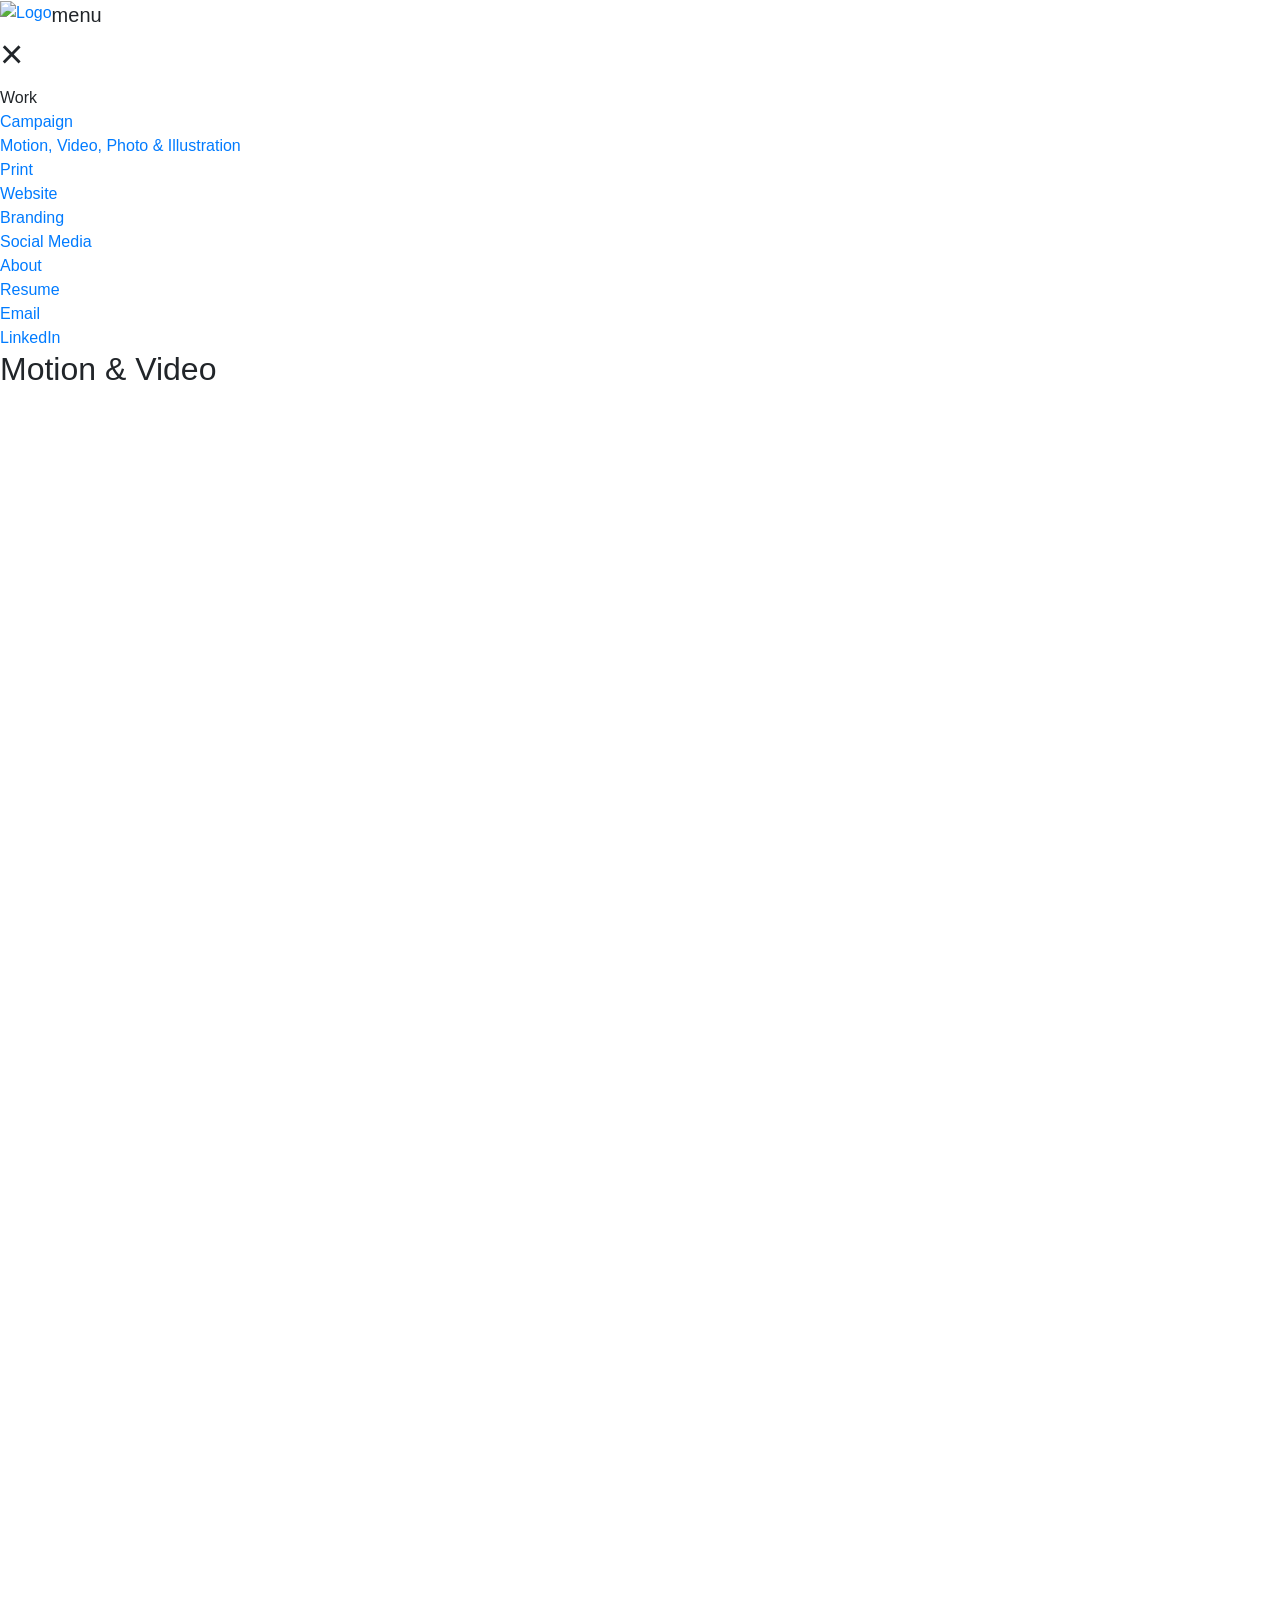
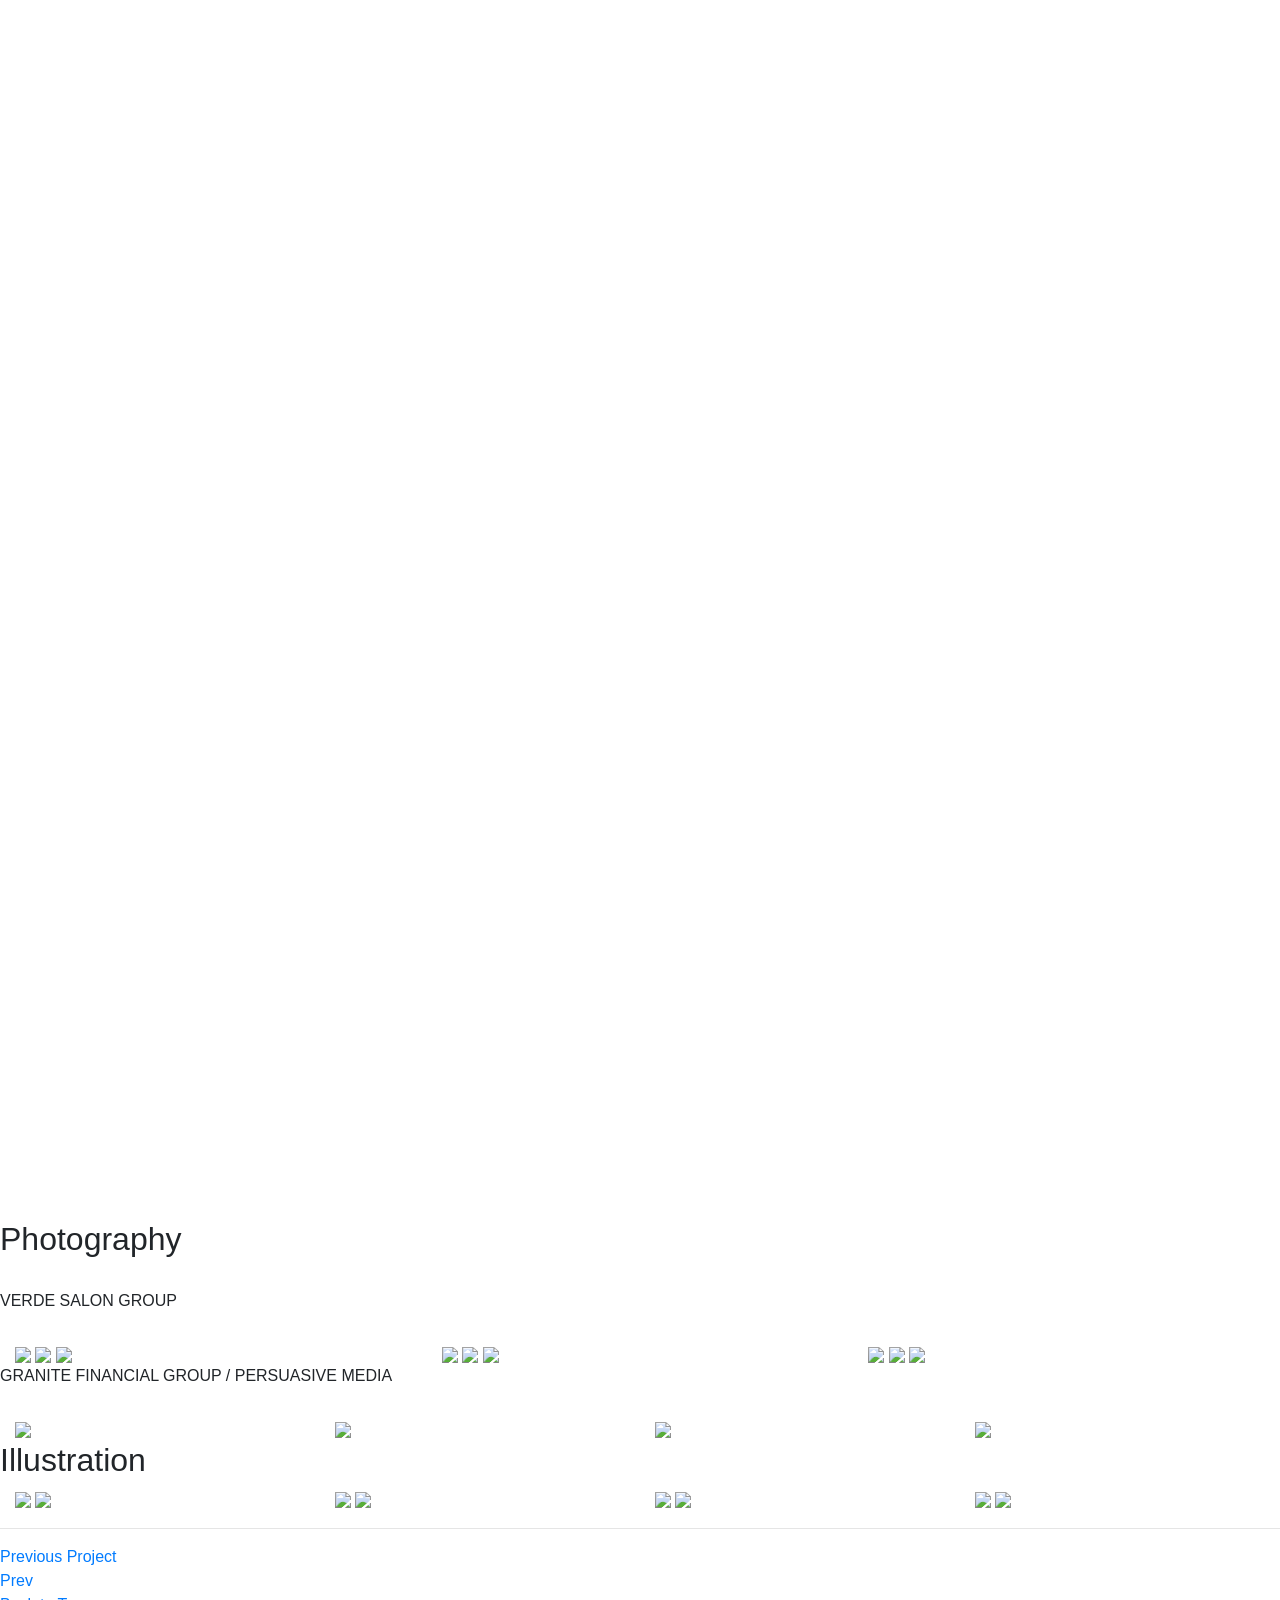
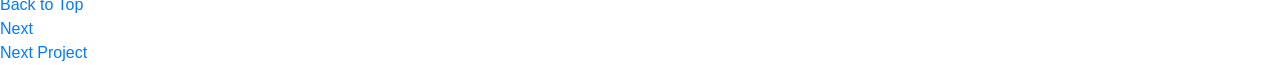
==== motion_detail.html @ f7a2222a "Add files via upload" ====
<!doctype html>

<html lang="en">
<head>
    
 
    <!-------- Global site tag (gtag.js) - Google Analytics -------->
<script async src="https://www.googletagmanager.com/gtag/js?id=G-LK62N993V1"></script>
<script>
  window.dataLayer = window.dataLayer || [];
  function gtag(){dataLayer.push(arguments);}
  gtag('js', new Date());

  gtag('config', 'G-LK62N993V1');
</script>
    
    <!------------ End Google Analytics ---------->
    
    
    
    <meta charset="utf-8">
    
    <title>Motion & Illustration</title>
    
    <meta name="description" content="">
    <meta name="author" content="SitePoint">
    
    <link rel="stylesheet" href="https://stackpath.bootstrapcdn.com/bootstrap/4.3.1/css/bootstrap.min.css" integrity="sha384-ggOyR0iXCbMQv3Xipma34MD+dH/1fQ784/j6cY/iJTQUOhcWr7x9JvoRxT2MZw1T" crossorigin="anonymous">
    
    <meta name="viewport" content="width=device-width, initial-scale=1, shrink-to-fit=no">
    
    <link rel="stylesheet" href="reset.css">
    <link rel="stylesheet" href="style.css">

    
    <meta name="viewport" content="width=device-width, initial-scale=1">
    
    
               
    
    

</head>
    
    
<body>
         
            
            
            <div class="nav">
                
                     
            <a href="index.html">
            <img class="home_button" src="images/logo_black_60px-01.svg" alt="Logo" >         
            </a> 
                
            <div class="menu"> <span  style="font-size:20px;cursor:pointer" onclick="openNav()"> menu</span> </div> 
               
            </div>  
                    
      
                    <div id="mySidenav" class="sidenav">
  <h1 href="javascript:void(0)" class="closebtn" onclick="closeNav()">&times;</h1>
  <div class="worknav"> <a>Work</a> </div> 
  <div class="worklink"> <a href="campaign.html">Campaign</a> </div>
  <div class="worklink"> <a href="motion_detail.html">Motion, Video, Photo & Illustration</a> </div>
  <div class="worklink"> <a href="print.html">Print</a> </div>
  <div class="worklink"> <a href="web.html">Website</a> </div>
  <div class="worklink"> <a href="branding.html">Branding</a> </div>                      
  <div class="worklink"> <a href="social.html">Social Media</a> </div>
  <div class="aboutnav"><a href="about.html">About</a> </div>
  <div class="resumenav"><a href="emilysimoes_resume_2025_general.pdf" target="_blank">Resume</a> </div>
  <div class="resumenav"><a href="mailto:hello@emilysimoes.ca" target="_top">Email</a> </div>
  <div class="resumenav"><a href="https://www.linkedin.com/in/emily-sim%C3%B5es-386932139/" target="_blank">LinkedIn</a> </div>
        
                 
        <!--    <div class="social">
    
  <div class="instagram"> <a href="https://www.instagram.com/emily.simoes.design/?hl=en" target="_blank">Instagram</a> </div>
  <div class="instagram"> <a href="https://www.linkedin.com/in/emily-sim%C3%B5es-386932139/" target="_blank">LinkedIn</a> </div>
      
        </div>       -->                         
</div>
    
   
  
    
<!--
    
<div id="main">
  <h2>Emily Simoes is a graphic designer and Illustrator. Her work focuses on UI/UX, Motion, and Web Design.</h2>
</div>
    
    
      <div class="bottomnav">
    
          <div class="bnav"> <div class="ui">   <a href="#">UI/UX</a> </div> </div>
          <div class="bnav"> <div class="motion"> <a href="#">Motion & Illustration</a> </div> </div>
          <div class="bnav"> <div class="print"> <a href="#">Print</a> </div> </div>
          <div class="bnav"> <div class="web"> <a href="#">Web</a> </div> </div>
          <div class="bnav"> <div class="typography"> <a href="#">Typography</a> </div> </div>   
   
             
    </div> -->

         <div class="title">
    <h2> Motion & Video </h2></div>
        <br>
    
        
        
         
    <div class="reel">   
    <div style="padding:56.25% 0 0 0;position:relative;"><iframe src="https://player.vimeo.com/video/547006112?badge=0&amp;autopause=0&amp;player_id=0&amp;app_id=58479" frameborder="0" allow="autoplay; fullscreen; picture-in-picture" allowfullscreen style="position:absolute;top:0;left:0;width:100%;height:100%;" title="Demo Reel 2020-21"></iframe></div><script src="https://player.vimeo.com/api/player.js"></script>  </div>     
    
    
    <div class="reel">   
    <div style="padding:56.25% 0 0 0;position:relative;"><iframe src="https://player.vimeo.com/video/1043999935" style="position:absolute;top:0;left:0;width:100%;height:100%;" frameborder="0" allow="autoplay; fullscreen" allowfullscreen></iframe></div><script src="https://player.vimeo.com/api/player.js"></script>  </div>  
    
    
        
    <div class="video-container">
        <div class="video-item">
            <iframe src="https://player.vimeo.com/video/1044532519?loop=1" frameborder="0" allow="autoplay; fullscreen" allowfullscreen ></iframe>
        </div>
        <div class="video-item">
            <iframe src="https://player.vimeo.com/video/1043862366?h=3a35ea09f1?loop=1" frameborder="0" allow="autoplay; fullscreen" allowfullscreen></iframe>
        </div>
        <div class="video-item">
            <iframe src="https://player.vimeo.com/video/1043858769?loop=1" frameborder="0" allow="autoplay; fullscreen" allowfullscreen></iframe>
        </div>
        <div class="video-item">
            <iframe src="https://player.vimeo.com/video/1043860341?loop=1" frameborder="0" allow="autoplay; fullscreen" allowfullscreen></iframe>
        </div>
    </div>
     
          
         
    <div class="reel">   
    <div style="padding:56.25% 0 0 0;position:relative;"><iframe src="https://player.vimeo.com/video/1044000698?badge=0&amp;autopause=0&amp;player_id=0&amp;app_id=58479" frameborder="0" allow="autoplay; fullscreen; picture-in-picture" allowfullscreen style="position:absolute;top:0;left:0;width:100%;height:100%;" title="Demo Reel 2020-21"></iframe></div><script src="https://player.vimeo.com/api/player.js"></script>  </div>         
    <div class="reel">   
    <div style="padding:56.25% 0 0 0;position:relative;"><iframe src="https://player.vimeo.com/video/1045886738" frameborder="0" allow="autoplay; fullscreen; picture-in-picture" allowfullscreen style="position:absolute;top:0;left:0;width:100%;height:100%;" title="Demo Reel 2020-21"></iframe></div><script src="https://player.vimeo.com/api/player.js"></script>  </div>             
        
        
    <div class="video-container">
        <div class="video-item">
            <iframe src="https://player.vimeo.com/video/1043857958?loop=1" frameborder="0" allow="autoplay; fullscreen" allowfullscreen></iframe>
        </div>
        <div class="video-item">
            <iframe src="https://player.vimeo.com/video/1043852831?h=961a371b8d?loop=1" frameborder="0" allow="autoplay; fullscreen" allowfullscreen></iframe>
        </div>
        <div class="video-item">
            <iframe src="https://player.vimeo.com/video/1043854676?loop=1" frameborder="0" allow="autoplay; fullscreen" allowfullscreen></iframe>
        </div>
        <div class="video-item">
            <iframe src="https://player.vimeo.com/video/1043856627?loop=1" frameborder="0" allow="autoplay; fullscreen" allowfullscreen></iframe>
        </div>
    </div>
    
    
    <div class="reel">   
    <div style="padding:56.25% 0 0 0;position:relative;"><iframe src="https://player.vimeo.com/video/1043999107" style="position:absolute;top:0;left:0;width:100%;height:100%;" frameborder="0" allow="autoplay; fullscreen" allowfullscreen></iframe></div><script src="https://player.vimeo.com/api/player.js"></script>  </div>        
        
        
    <div class="reel">   
    <div style="padding:56.25% 0 0 0;position:relative;"><iframe src="https://player.vimeo.com/video/330078557" style="position:absolute;top:0;left:0;width:100%;height:100%;" frameborder="0" allow="autoplay; fullscreen" allowfullscreen></iframe></div><script src="https://player.vimeo.com/api/player.js"></script>  </div>        
      
    
        
    <br>
     
    <div class="title">
    <h2>Photography</h2> 
        <br> 
    <h6>VERDE SALON GROUP</h6> 
        <br>
        </div>
    
    <div class="container-fluid">
<div class="row"> 
  <div class="col-lg-4 col-md-3 col-sm-6 col-xs-6">
    
      
    <img id="myImg2" src="images/Photography/Aveda:Verde/Verde/IMG_5027.jpg" onclick="open_modal(2);" class="img-fluid"> 
    <div id="myModal2" class="modal">
      <span class="close" onclick="close_modal(2);">&times;</span>
      <img class="modal-content" id="img2">
      <div id="caption2" class="caption"></div>
    </div>


    <img id="myImg3" src="images/Photography/Aveda:Verde/Verde/Screen%20Shot%202025-01-08%20at%201.03.31%20AM.png" onclick="open_modal(3);" class="img-fluid"> 
    <div id="myModal3" class="modal">
        <span class="close" onclick="close_modal(3);">&times;</span>
        <img class="modal-content" id="img3">
        <div id="caption3" class="caption"></div>   
    </div>
      
    <img id="myImg4" src="images/Photography/Aveda:Verde/Verde/IMG_6356_2.jpg" onclick="open_modal(4);" class="img-fluid"> 
    <div id="myModal4" class="modal">
        <span class="close" onclick="close_modal(4);">&times;</span>
        <img class="modal-content" id="img4">
        <div id="caption4" class="caption"></div>   
    </div>
      
      
      
  </div>
    
    
    
  <div class="col-lg-4 col-md-3 col-sm-6 col-xs-6">
      
        <img id="myImg5" src="images/Photography/Aveda:Verde/Verde/Katie.jpg" onclick="open_modal(5);" class="img-fluid">
        <div id="myModal5" class="modal">
            <span class="close" onclick="close_modal(5);">&times;</span>
            <img class="modal-content" id="img5">
            <div id="caption5" class="caption"></div>   
        </div> 
      
      
    <img id="myImg6" src="images/Photography/Aveda:Verde/Verde/Screen%20Shot%202025-01-08%20at%201.00.38%20AM.png" onclick="open_modal(6);" class="img-fluid">
        <div id="myModal6" class="modal">
            <span class="close" onclick="close_modal(6);">&times;</span>
            <img class="modal-content" id="img6">
            <div id="caption6" class="caption"></div>   
        </div> 
      
          
    <img id="myImg7" src="images/Photography/Aveda:Verde/Verde/IMG_5185.jpg" onclick="open_modal(7);" class="img-fluid">
        <div id="myModal7" class="modal">
            <span class="close" onclick="close_modal(7);">&times;</span>
            <img class="modal-content" id="img7">
            <div id="caption7" class="caption"></div>   
        </div>
      
  </div>  
    
    
    
  <div class="col-lg-4 col-md-3 col-sm-6 col-xs-6">
    <img id="myImg8" src="images/Photography/Aveda:Verde/Verde/IMG_5359.jpg" onclick="open_modal(8);" class="img-fluid">
         <div id="myModal8" class="modal">
            <span class="close" onclick="close_modal(8);">&times;</span>
            <img class="modal-content" id="img8">
            <div id="caption8" class="caption"></div>   
        </div>  
      
    <img id="myImg9" src="images/Photography/Aveda:Verde/Verde/IMG_6570.jpg" onclick="open_modal(9);" class="img-fluid">
         <div id="myModal9" class="modal">
            <span class="close" onclick="close_modal(9);">&times;</span>
            <img class="modal-content" id="img9">
            <div id="caption9" class="caption"></div>   
        </div> 
      
      
      <img id="myImg10" src="images/Photography/Aveda:Verde/Verde/Intro%20sequence.00_00_00_00.Still001.jpg" onclick="open_modal(10);" class="img-fluid">
         <div id="myModal10" class="modal">
            <span class="close" onclick="close_modal(10);">&times;</span>
            <img class="modal-content" id="img10">
            <div id="caption10" class="caption"></div>   
        </div>
      
      
  </div>
    
</div>
</div>    
    
        
        
        <div class="title">
   <h6>GRANITE FINANCIAL GROUP / PERSUASIVE MEDIA</h6> <br></div>
    
    <div class="container-fluid">
<div class="row"> 
  <div class="col-lg-3 col-md-3 col-sm-6 col-xs-6">
    
      
    <img id="myImg11" src="images/Photography/Granite/Granite%20Binder%20flatlay.jpg" onclick="open_modal(11);" class="img-fluid"> 
    <div id="myModal11" class="modal">
      <span class="close" onclick="close_modal(11);">&times;</span>
      <img class="modal-content" id="img11">
      <div id="caption11" class="caption"></div>
    </div>


      
      
      
  </div>
    
    
    
  <div class="col-lg-3 col-md-3 col-sm-6 col-xs-6">
      
        <img id="myImg12" src="images/Photography/Granite/Granite%20Binder%20stool.jpg" onclick="open_modal(12);" class="img-fluid">
        <div id="myModal12" class="modal">
            <span class="close" onclick="close_modal(12);">&times;</span>
            <img class="modal-content" id="img12">
            <div id="caption12" class="caption"></div>   
        </div> 
  </div>  
    
    
    
  <div class="col-lg-3 col-md-3 col-sm-6 col-xs-6">
    <img id="myImg13" src="images/Photography/Granite/Granite%20Binder%20hands.jpg" onclick="open_modal(13);" class="img-fluid">
         <div id="myModal13" class="modal">
            <span class="close" onclick="close_modal(13);">&times;</span>
            <img class="modal-content" id="img13">
            <div id="caption13" class="caption"></div>   
        </div>  
  </div>
    
    
  <div class="col-lg-3 col-md-3 col-sm-6 col-xs-6">
     <img id="myImg14" src="images/Photography/Granite/Granite%20Binder%20planter.jpg" onclick="open_modal(14);" class="img-fluid">
         <div id="myModal14" class="modal">
            <span class="close" onclick="close_modal(14);">&times;</span>
            <img class="modal-content" id="img14">
            <div id="caption14" class="caption"></div>   
        </div>  
  </div>
</div>
</div>  
        
        
        
    
    <div class="title">
    <h2> Illustration</h2></div>
    
    <div class="container-fluid">
<div class="row"> 
  <div class="col-lg-3 col-md-3 col-sm-6 col-xs-6">
    
      
    <img id="myImg15" src="images/motion/IMG_0056.jpg" onclick="open_modal(15);" class="img-fluid"> 
    <div id="myModal15" class="modal">
      <span class="close" onclick="close_modal(15);">&times;</span>
      <img class="modal-content" id="img15">
      <div id="caption15" class="caption"></div>
    </div>


    <img id="myImg16" src="images/motion/skull.jpg" onclick="open_modal(16);" class="img-fluid"> 
    <div id="myModal16" class="modal">
        <span class="close" onclick="close_modal(16);">&times;</span>
        <img class="modal-content" id="img16">
        <div id="caption16" class="caption"></div>   
    </div>       
  </div>
    
    
    
  <div class="col-lg-3 col-md-3 col-sm-6 col-xs-6">
      
        <img id="myImg17" src="images/motion/bird.jpg" onclick="open_modal(17);" class="img-fluid">
        <div id="myModal17" class="modal">
            <span class="close" onclick="close_modal(17);">&times;</span>
            <img class="modal-content" id="img17">
            <div id="caption17" class="caption"></div>   
        </div> 
      
          
    <img id="myImg18" src="images/motion/Khiva.jpeg" onclick="open_modal(18);" class="img-fluid">
        <div id="myModal18" class="modal">
            <span class="close" onclick="close_modal(18);">&times;</span>
            <img class="modal-content" id="img18">
            <div id="caption18" class="caption"></div>   
        </div>
      
  </div>  
    
    
    
  <div class="col-lg-3 col-md-3 col-sm-6 col-xs-6">
    <img id="myImg19" src="images/motion/clozee_4.jpg" onclick="open_modal(19);" class="img-fluid">
         <div id="myModal19" class="modal">
            <span class="close" onclick="close_modal(19);">&times;</span>
            <img class="modal-content" id="img19">
            <div id="caption19" class="caption"></div>   
        </div>  
      
    <img id="myImg20" src="images/motion/dali.jpg" onclick="open_modal(20);" class="img-fluid">
         <div id="myModal20" class="modal">
            <span class="close" onclick="close_modal(20);">&times;</span>
            <img class="modal-content" id="img20">
            <div id="caption20" class="caption"></div>   
        </div> 
  </div>
    
    
  <div class="col-lg-3 col-md-3 col-sm-6 col-xs-6">
      
      
     <img id="myImg21" src="images/motion/ballet.jpg" onclick="open_modal(21);" class="img-fluid">  
         <div id="myModal21" class="modal">
            <span class="close" onclick="close_modal(21);">&times;</span>
            <img class="modal-content" id="img21">
            <div id="caption21" class="caption"></div>   
        </div> 
      
       <img id="myImg22" src="images/motion/ophelia_illustration.jpg" onclick="open_modal(22);" class="img-fluid">  
         <div id="myModal22" class="modal">
            <span class="close" onclick="close_modal(22);">&times;</span>
            <img class="modal-content" id="img22">
            <div id="caption22" class="caption"></div>   
        </div>
  </div>
</div>
</div>
        

     <hr>
        
    <div class="footer">
      
    <div class="backtotop"> 
            <div class="previous"> <a href="campaign.html">Previous Project</a> </div>

       <div class="previous_mobile">  <a href="campaign.html"> Prev </a> </div>

        <a href="motion_detail.html">Back to Top</a>
    
        <div class="next_mobile">  <a href="print.html"> Next </a> </div>
            <div class="next"> <a href="print.html"> Next Project </a> </div>
       
    </div>
    </div>        
        
    
    
<!--<script type="text/javascript" src="scripts/retina.js"></script> -->
    
        <!-- must use the below jquery script for the smooth scroll, the slim version does not include it -->    
        <script src="https://code.jquery.com/jquery-3.3.1.min.js" integrity="sha256-FgpCb/KJQlLNfOu91ta32o/NMZxltwRo8QtmkMRdAu8="
    crossorigin="anonymous"></script>
    
    <script src="https://cdnjs.cloudflare.com/ajax/libs/popper.js/1.14.3/umd/popper.min.js" integrity="sha384-ZMP7rVo3mIykV+2+9J3UJ46jBk0WLaUAdn689aCwoqbBJiSnjAK/l8WvCWPIPm49"
        crossorigin="anonymous"></script>
    <script src="https://stackpath.bootstrapcdn.com/bootstrap/4.1.1/js/bootstrap.min.js" integrity="sha384-smHYKdLADwkXOn1EmN1qk/HfnUcbVRZyYmZ4qpPea6sjB/pTJ0euyQp0Mk8ck+5T"
        crossorigin="anonymous"></script>
    
    
 <script>
    function open_modal(modal_number) {
        // Get the modal
        var modal = document.getElementById('myModal'+modal_number);

        // Get the image and insert it inside the modal - use its "alt" text as a caption
        var img = document.getElementById('myImg'+modal_number);
        var modalImg = document.getElementById("img"+modal_number);
        var captionText = document.getElementById("caption"+modal_number);
        
         console.log(img.src);
         
        modal.style.display = "block";
        modalImg.src = img.src;
        captionText.innerHTML = img.alt;
     }
     
     function close_modal(modal_number) {
        var modal = document.getElementById('myModal'+modal_number);
        modal.style.display = "none";
     }
    
    function openNav() {
        document.getElementById("mySidenav").className = "sidenav open";
        document.getElementById("main").className = "open";  

    }

    function closeNav() {
        document.getElementById("mySidenav").className = "sidenav";
        document.getElementById("main").className = "";
    }
</script>
   
</body>
</html>
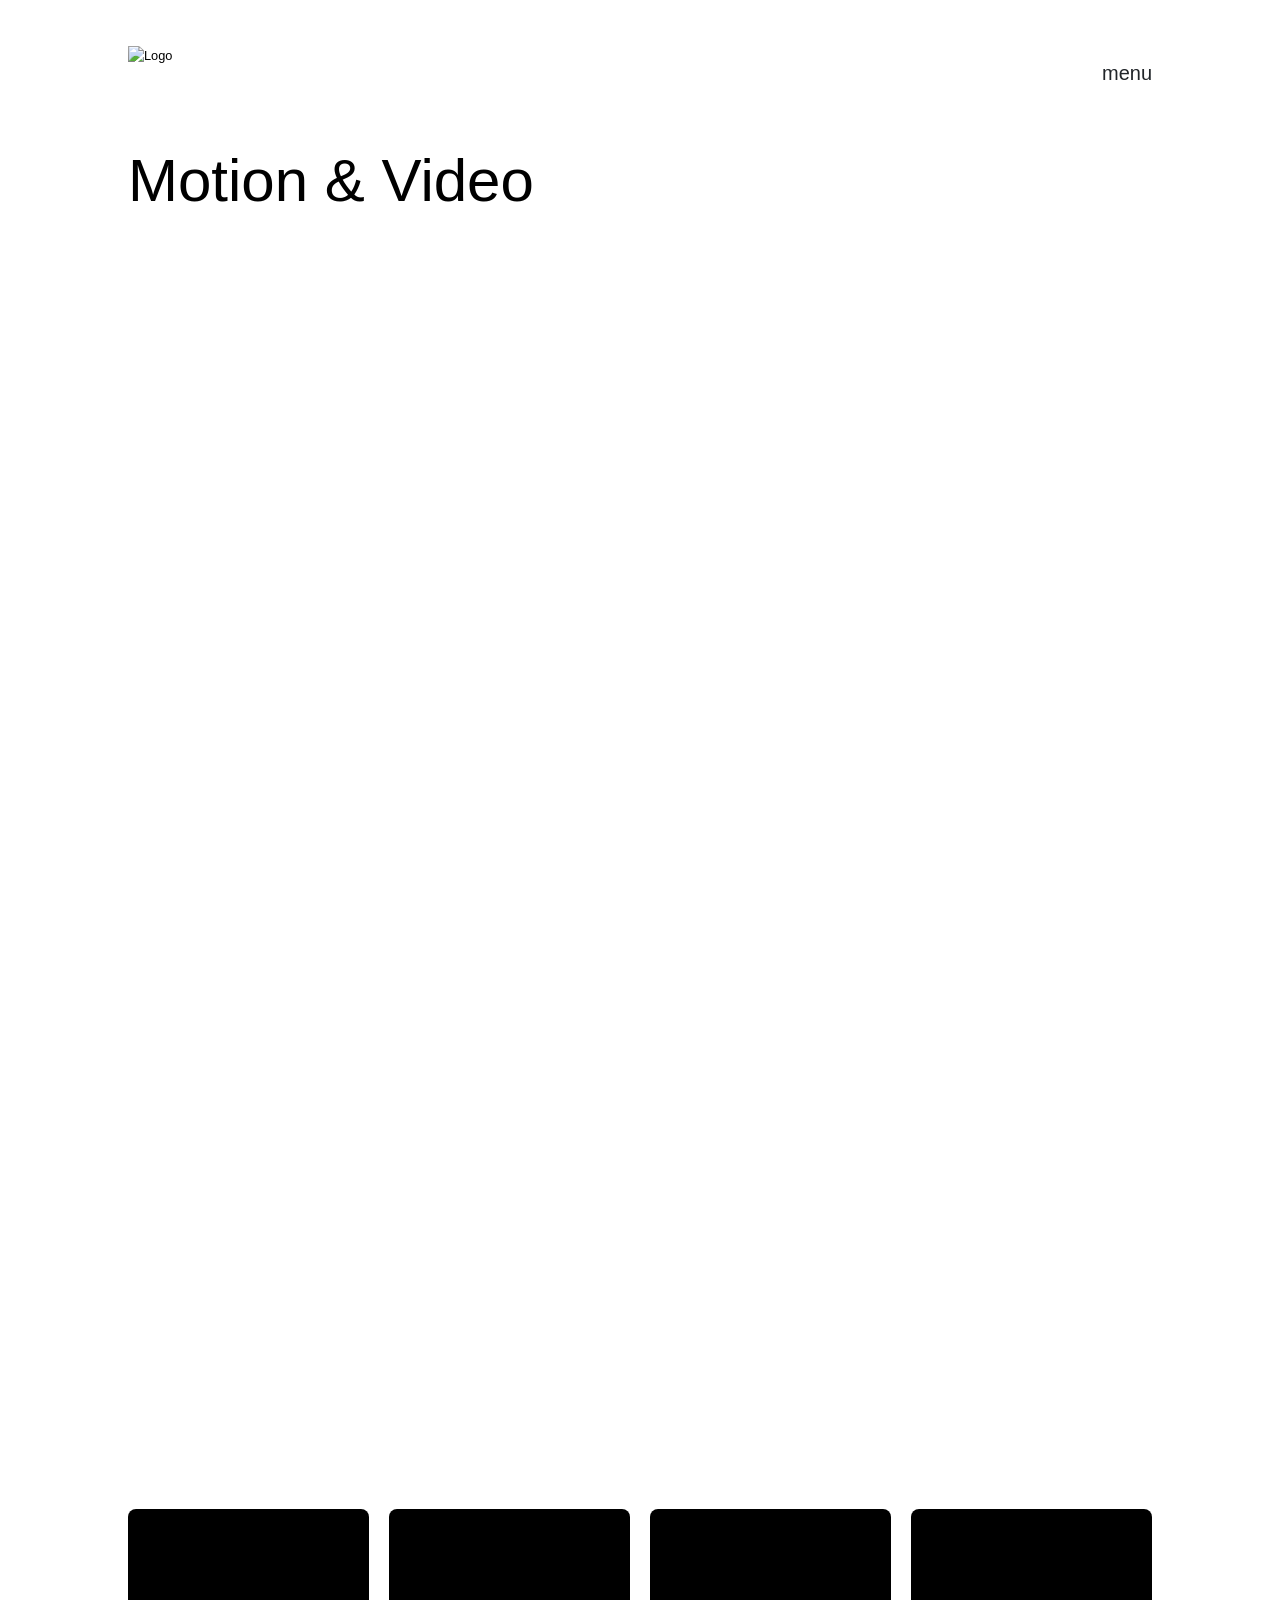
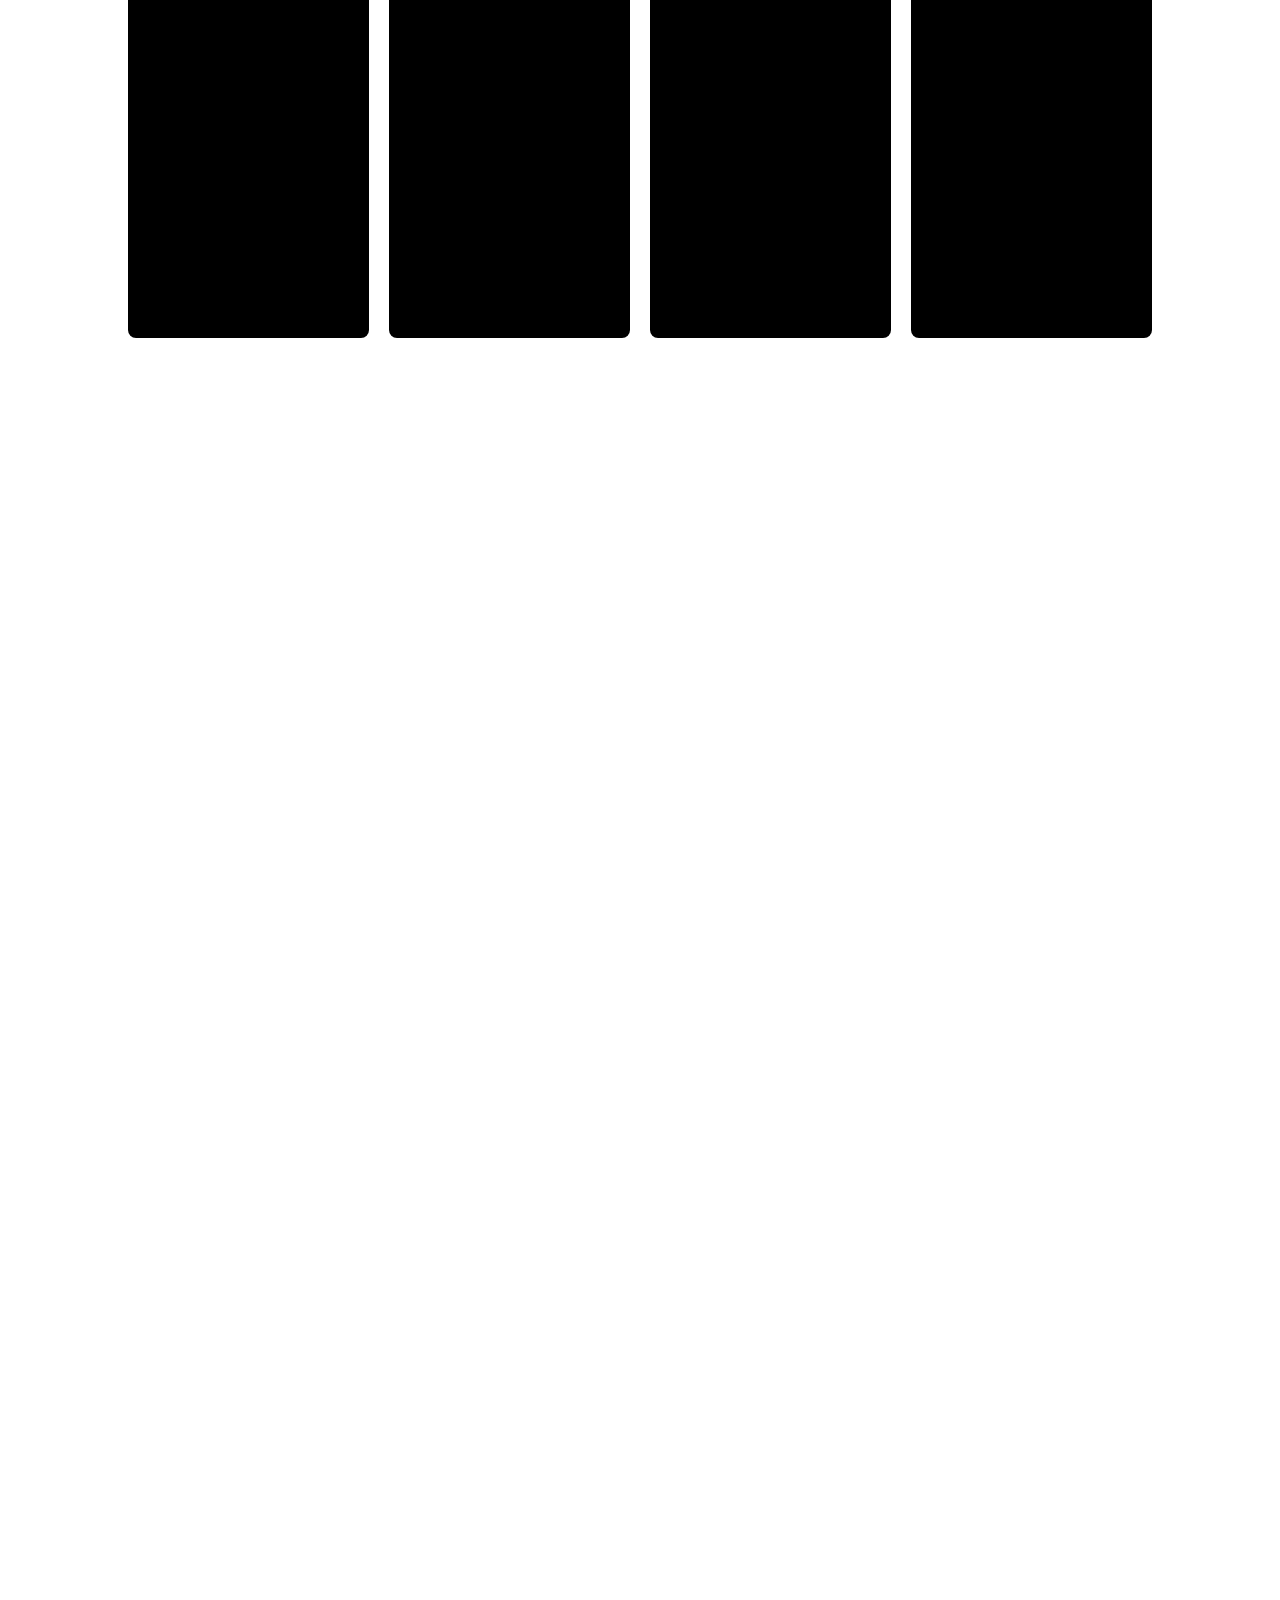
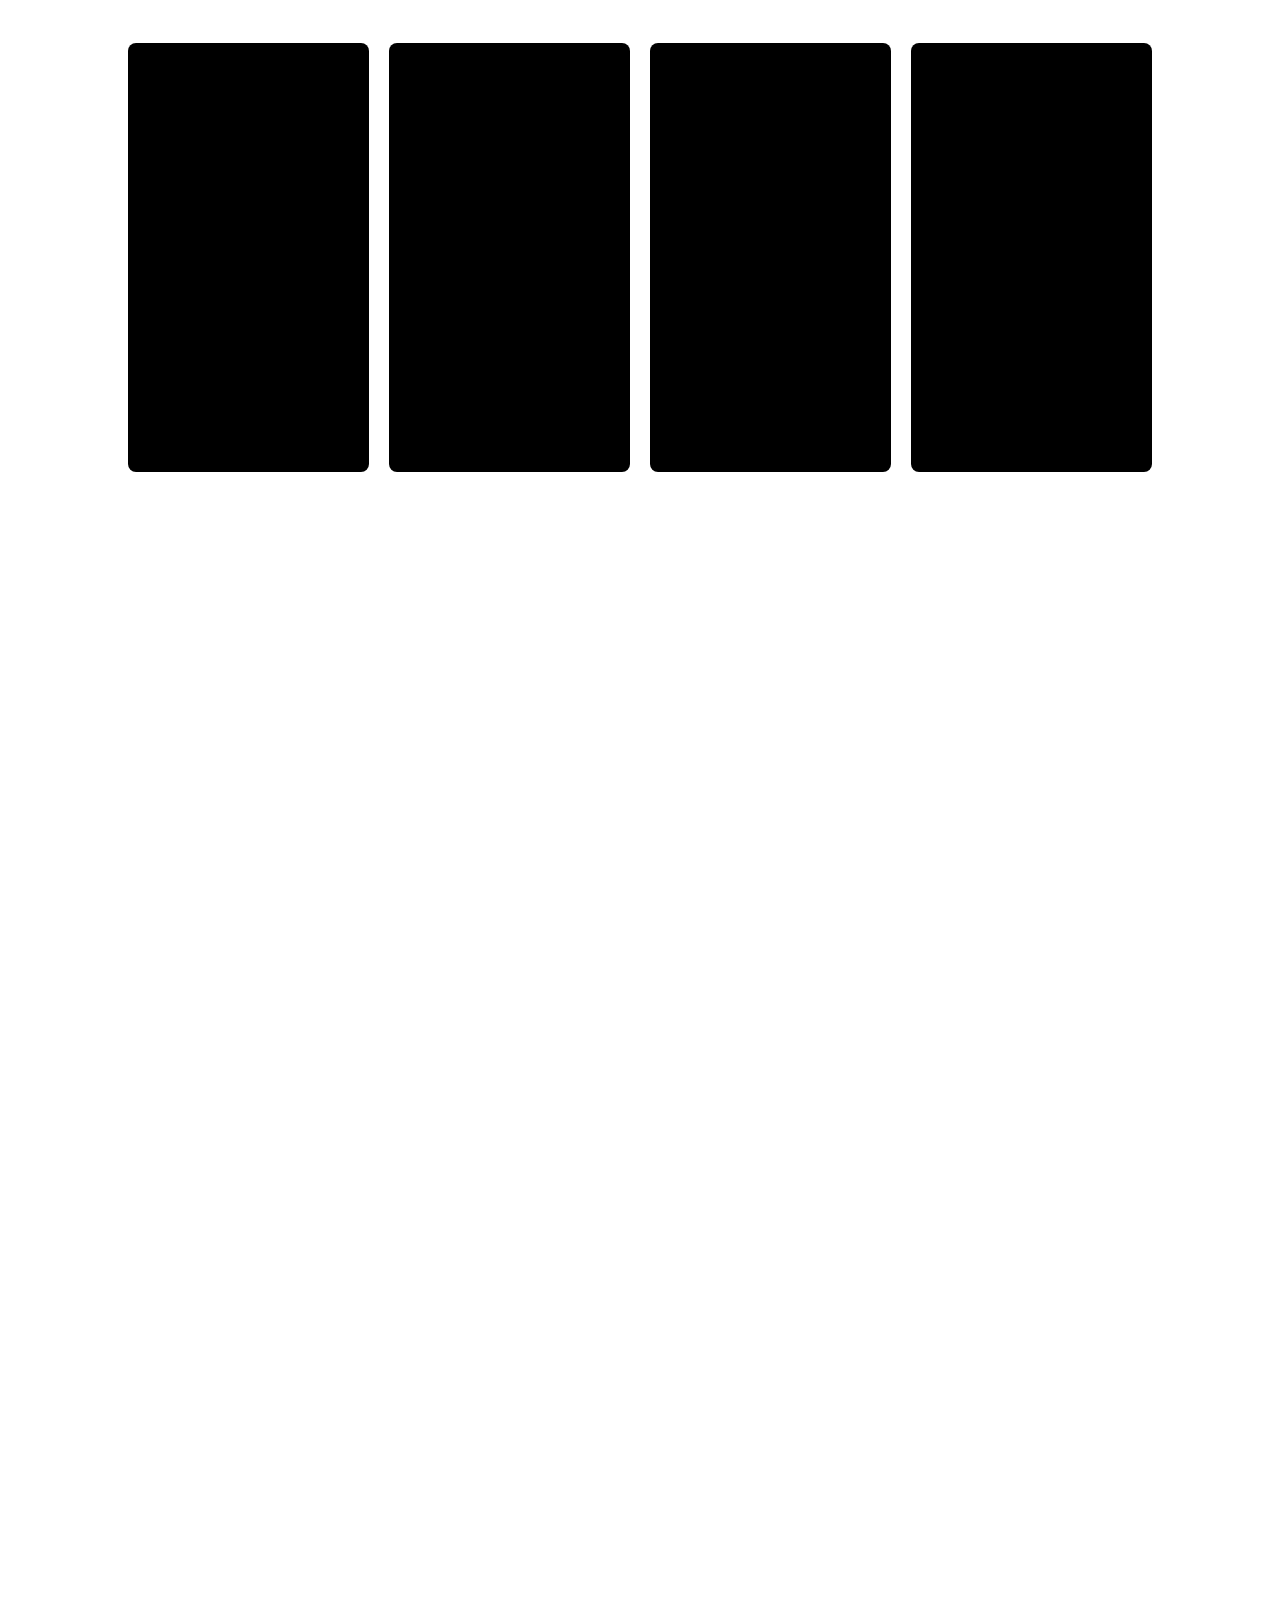
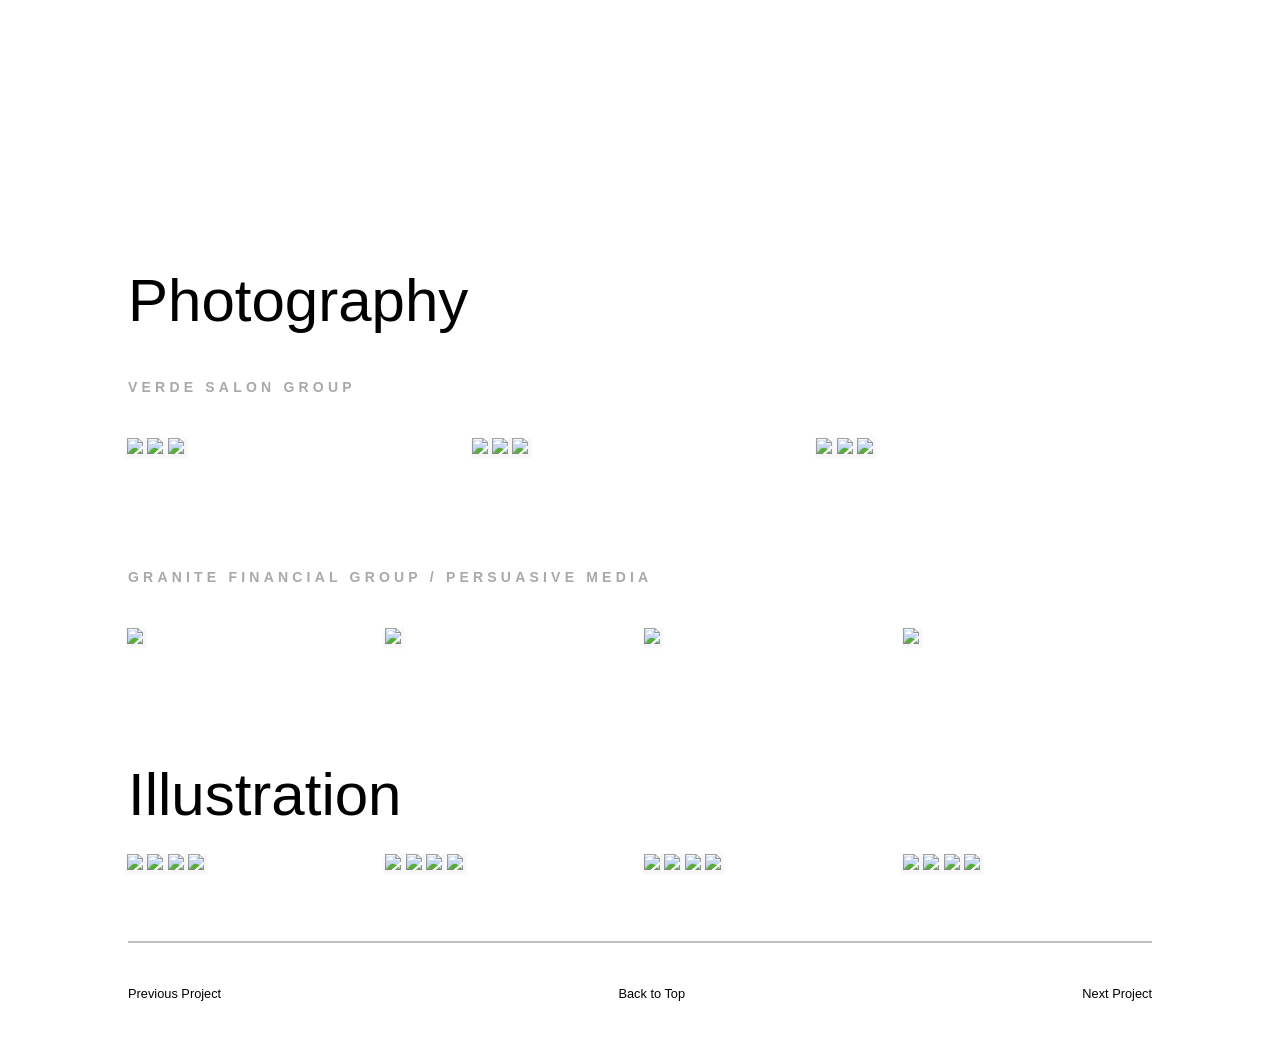
==== commit 86c455d4: "Add files via upload" ====
--- a/motion_detail.html
+++ b/motion_detail.html
@@ -349,6 +349,22 @@
         <span class="close" onclick="close_modal(16);">&times;</span>
         <img class="modal-content" id="img16">
         <div id="caption16" class="caption"></div>   
+    </div>   
+  
+      
+    <img id="myImg23" src="images/motion/Guppy%20May_Long_2.JPG" onclick="open_modal(23);" class="img-fluid"> 
+    <div id="myModal23" class="modal">
+        <span class="close" onclick="close_modal(23);">&times;</span>
+        <img class="modal-content" id="img23">
+        <div id="caption23" class="caption"></div>   
+    </div>  
+      
+      
+    <img id="myImg27" src="images/motion/Banana%20Palm%20Pattern.jpg" onclick="open_modal(27);" class="img-fluid"> 
+    <div id="myModal27" class="modal">
+        <span class="close" onclick="close_modal(27);">&times;</span>
+        <img class="modal-content" id="img27">
+        <div id="caption27" class="caption"></div>   
     </div>       
   </div>
     
@@ -371,6 +387,21 @@
             <div id="caption18" class="caption"></div>   
         </div>
       
+      
+    <img id="myImg24" src="images/motion/Guppy%20SD_PSA_Keep_Calm_9.JPG" onclick="open_modal(24);" class="img-fluid"> 
+    <div id="myModal24" class="modal">
+        <span class="close" onclick="close_modal(24);">&times;</span>
+        <img class="modal-content" id="img24">
+        <div id="caption24" class="caption"></div>   
+    </div>  
+      
+      
+    <img id="myImg28" src="images/motion/Hargrave-Poster_v4_feed.jpg" onclick="open_modal(28);" class="img-fluid"> 
+    <div id="myModal28" class="modal">
+        <span class="close" onclick="close_modal(28);">&times;</span>
+        <img class="modal-content" id="img28">
+        <div id="caption28" class="caption"></div>   
+    </div>       
   </div>  
     
     
@@ -389,6 +420,21 @@
             <img class="modal-content" id="img20">
             <div id="caption20" class="caption"></div>   
         </div> 
+      
+      
+    <img id="myImg25" src="images/motion/kidsfest.JPG" onclick="open_modal(25);" class="img-fluid"> 
+    <div id="myModal25" class="modal">
+        <span class="close" onclick="close_modal(25);">&times;</span>
+        <img class="modal-content" id="img25">
+        <div id="caption25" class="caption"></div>   
+    </div>  
+      
+    <img id="myImg28" src="images/motion/BYL-2022-Graphic-insta.jpg" onclick="open_modal(28);" class="img-fluid"> 
+    <div id="myModal28" class="modal">
+        <span class="close" onclick="close_modal(28);">&times;</span>
+        <img class="modal-content" id="img28">
+        <div id="caption28" class="caption"></div>   
+    </div>       
   </div>
     
     
@@ -408,6 +454,22 @@
             <img class="modal-content" id="img22">
             <div id="caption22" class="caption"></div>   
         </div>
+      
+      
+    <img id="myImg26" src="images/motion/Screen%20Shot%202018-11-26%20at%205.15.53%20PM.png" onclick="open_modal(26);" class="img-fluid"> 
+    <div id="myModal26" class="modal">
+        <span class="close" onclick="close_modal(26);">&times;</span>
+        <img class="modal-content" id="img26">
+        <div id="caption26" class="caption"></div>   
+    </div>  
+      
+      
+    <img id="myImg29" src="images/motion/BYL-2023-1080x1350.jpg" onclick="open_modal(29);" class="img-fluid"> 
+    <div id="myModal29" class="modal">
+        <span class="close" onclick="close_modal(29);">&times;</span>
+        <img class="modal-content" id="img29">
+        <div id="caption29" class="caption"></div>   
+    </div>     
   </div>
 </div>
 </div>
--- a/style.css
+++ b/style.css
@@ -0,0 +1,2323 @@
+*{
+    margin:0px;padding:0px;
+}
+/*
+html,body{
+    height:100%;
+} */
+
+p {
+    font-family: 'roboto', sans-serif,;
+    color: black;
+    font-size: 17px;
+    line-height: 27px;
+    letter-spacing: 0px;
+    font-weight: 300;
+    text-decoration: none;
+    
+}
+
+a {
+    font-family: 'roboto', sans-serif,;
+    color: black;
+    font-size: 1vw;
+    letter-spacing: 0px;
+    font-weight: 500;
+    line-height: 1.5vw;
+    text-decoration: none;
+} 
+
+
+h1 {
+    font-family: 'roboto', sans-serif;
+    font-weight: 400;
+    letter-spacing: 0vw;
+    text-align: left;
+    color: black;
+    line-height: 48px; 
+    font-size: 34px;
+    margin-bottom: 0;   
+}
+
+h2 {
+    font-family: 'roboto', sans-serif;
+    font-weight: 500;
+    letter-spacing: 0vw;
+    text-align: left;
+    color: black;
+    line-height: 80px; 
+    font-size: 60px;
+    margin-bottom: 10px;   
+}
+
+h5{
+   font-family: 'roboto', sans-serif;
+   font-weight: 400;
+   font-size: 20px;
+   line-height: 35px;
+   margin-bottom: 0;
+}
+
+/* -------- Tracked out small serif font ----------- */
+h6{ 
+   font-family: 'roboto', sans-serif;
+   color: darkgray;
+   font-weight: 600;
+   font-size: 14px;
+   letter-spacing: 0.3em;
+   line-height: 25px;
+   width: 90%;
+   margin-bottom: 0;
+}
+
+
+
+hr {
+border: none;    
+height: 1.75px; /* Adjust thickness */
+opacity: 25%;
+background-color: black; /* Color of the line */
+margin: 20px 0; /* Space above and below the line */
+    
+width: 80%;
+margin-left: auto;
+margin-right: auto;
+/*margin-top: 1rem;
+margin-bottom: 1rem; */
+}
+
+
+.hr_index {
+    border: none; /* Removes default border */
+    height: 1.75px; /* Adjust thickness */
+    opacity: .3;
+    background-color: black; /* Color of the line */
+    margin: 20px 0; /* Space above and below the line */
+}
+
+
+#main h2{
+    font-size: 48px;
+    line-height: 60px;
+    font-weight: 600;
+}
+
+
+
+#container{
+    width:100%;
+    margin:0px auto;
+    overflow:hidden;
+}
+
+.home_button {
+    width: 60px;
+    margin-top: 0%!important;
+    z-index: 900;
+    transition: opacity 0.5s ease;
+    
+}
+
+.home_button:hover {
+   /*  content: url('images/logo_blue_Hover_60p_x.svg');  Swap the logo to a colored version 
+    on hover */
+    width: 60px;
+    opacity: 35%;
+    margin-top: 0%!important;
+   /* color: #1E90FF;
+    text-decoration: none;
+    transition: 0.5s; */
+    
+   /* transform:none; */
+}
+
+
+
+
+/* Initial state of the body background */
+body {
+    margin: 0;
+    padding: 0;
+    height: 100vh;
+    min-height: 100vh;
+    background-color: white; /* Default background */
+    background-position: center center;
+    background-attachment: fixed;  /* Ensures the background stays fixed */
+    background-repeat: no-repeat;
+    background-size: cover;  /* Keeps background size consistent */
+    transition: background 1s ease;
+}
+
+
+/* Disable scrolling for the page with the 'no-scroll' class */
+body.no-scroll {
+    overflow: hidden;   /* Prevent scrolling */
+    height: 100%;       /* Ensure the body takes up the full height of the viewport */
+}
+
+
+/* Hover effect for background images */
+body.campaign-bg {
+    background-image: url('images/ui/Campaign_home_image_background.jpg');
+    background-repeat: no-repeat;
+    background-size: cover;
+    background-position: center center;
+}
+
+
+
+
+
+.campaign { 
+            background-image: url(images/campaign/campaign_home.jpg);
+            background-repeat:  no-repeat;
+            -webkit-background-size: cover;
+            -moz-background-size: cover;
+            -o-background-size: cover; 
+            background-size: cover;
+            background-position: center center;  
+            
+        }
+
+
+
+.motion { 
+            background-image: url(/images/Guppy/motion_home_guppy_1.gif);
+            background-repeat:  no-repeat;
+            -webkit-background-size: cover;
+            -moz-background-size: cover;
+            -o-background-size: cover; 
+            background-size: cover;
+            background-position: center center;
+            /*height: 100%;*/
+        }
+
+.print { 
+            background-image: url(images/print/print_home_image_expanded.jpg);
+        background-repeat:  no-repeat;
+            -webkit-background-size: cover;
+            -moz-background-size: cover;
+            -o-background-size: cover; 
+            background-size: cover;
+            background-position: center center;
+
+            /*height: 100%;*/
+        }
+
+.web { 
+            background-image: url(images/web/H2O/h2o_home_mockup_3840x2160.jpg);
+        background-repeat:  no-repeat;
+            -webkit-background-size: cover;
+            -moz-background-size: cover;
+            -o-background-size: cover; 
+            background-size: cover;
+            background-position: center center;
+
+            /*height: 100%;*/
+        }
+
+.branding { 
+            background-image: url(images/Branding/moored_cutout_home_image.jpg);
+        background-repeat:  no-repeat;
+            -webkit-background-size: cover;
+            -moz-background-size: cover;
+            -o-background-size: cover; 
+            background-size: cover;
+            background-position: center center;
+
+            /*height: 100%;*/
+        }
+
+.social_media { 
+            background-image: url(images/Social/home_social_image.jpg);
+        background-repeat:  no-repeat;
+            -webkit-background-size: cover;
+            -moz-background-size: cover;
+            -o-background-size: cover; 
+            background-size: cover;
+            background-position: center center;
+
+            /*height: 100%;*/
+        }
+
+
+
+
+
+
+.social{
+ overflow: hidden;
+  position: fixed;
+ bottom: 0; 
+  width: 100%;
+  margin-left: 5%;
+  margin-right: 10%;
+padding-bottom: 32px; 
+    padding-left: 0%;
+    margin-top: 10vh;
+
+}
+/*
+.instagram a{
+    font-size: 20px;
+    float: left;
+    display: block;
+    padding-top: 10%;
+    padding-right: 3.2%!important;
+    margin-left: 0%!important;
+}
+
+.instagram a:hover{
+    color: #1E90FF;
+    text-decoration: none;
+    transition: 0.5s;
+}*/
+
+.linkedin a{
+    font-size: 20px;
+    float: left;
+    display: block;
+    padding-top: 10%;
+    padding-right: 3.2%;
+    margin-left: 0%!important;
+    
+}
+
+.linkedin a:hover{
+    opacity: 65%;
+    text-decoration: none;
+    transition: 0.5s;
+}
+
+
+
+
+
+
+
+/* Basic styling for the bottomnav */
+.bottomnav {
+    overflow: hidden;
+    position: fixed;
+    bottom: 0;
+    width: 80%!important;
+    margin-left: 10%;
+    margin-right: 0%;
+    padding-bottom: 40px;
+    height: 100px;
+    z-index: 9999;
+}
+
+.bottomnav a {
+    font-size: 19.5px;
+    float: left;
+    display: block;
+    padding-top: 2%;
+    padding-right: 3.25%;
+    line-height: 23px;
+    color: black; /* Default color for the links */
+    text-decoration: none;
+}
+
+.bottomnav a:hover {
+    opacity: 35%;
+    text-decoration: none;
+    transition: 0.5s;
+}
+
+
+
+/*
+.bottomnav{
+ overflow: hidden;
+  position: fixed;
+  bottom: 0;
+  width: 90%;
+  margin-left: 10%;
+  margin-right: 0%;
+  padding-bottom: 40px;
+  height: 100;      
+}
+
+
+.bottomnav a{
+    font-size: 20px;
+    float: left;
+    display: block;
+    padding-top: 2%;
+    padding-right: 3.2%;
+    line-height:21px; 
+}
+
+
+.bottomnav a:hover{
+    color: #1E90FF;
+    text-decoration: none;
+    transition: 0.5s;
+}
+*/
+
+
+
+
+
+
+
+.nav{
+    margin-left: 10%;
+    margin-right: 10%;
+    padding-top: 45px;
+    
+}
+
+.nav.fixed{
+    margin-left: 10%;
+    margin-right: 10%;
+    padding-top: 45px;
+}
+
+.menu{
+    margin-left: auto;
+    margin-top: 22px;
+    line-height: 12px;
+    padding-bottom: 0%!important;
+    margin-bottom: 0% !important;
+    font-weight: 500;
+}
+
+.menu:hover{
+    opacity: 55%;
+    font-family: 'roboto', sans-serif,!important;  
+    transition: 0.5s;
+
+}
+
+.aboutnav{
+    margin-top: 30px;  
+}
+
+.aboutnav a{
+    font-size: 30px!important;
+}
+
+.resumenav{
+    margin-top: 20px;
+}
+
+.resumenav a{
+    font-size: 30px!important;
+}
+
+.worknav{
+    color: darkgrey;
+    margin-bottom: 20px;
+    margin-top: 0vh;
+
+}
+
+
+
+.worknav a{
+    font-size: 30px!important;
+}
+
+.worklink a{
+    font-size:15px !important;
+    color: darkgray!important;
+    margin-left: 20% !important;
+    margin-top: 2vh!important;
+    padding: 0!important;
+}
+
+ .worklink a:hover{
+   opacity: 65%!important;
+   
+}
+
+
+.aboutnav a:hover{
+   opacity: 55%!important;
+   color: darkgray!important;
+}
+
+
+
+.resumenav a:hover{
+   opacity: 55%!important;
+   color: darkgray!important;
+}
+
+
+
+.closebtn{
+    cursor: pointer;
+    font-size: 2.5rem;
+    font-weight:500;
+    color:darkgrey;
+    margin-left: 80%;
+    line-height: 0px;
+    /*padding-top: 10%;
+    padding-bottom: 18%;*/
+    position:absolute;
+    top:10%;
+    margin-bottom: 0;
+}
+
+.closebtn:hover{
+    transition: 0.5s;
+    opacity: 55%!important;
+   color: darkgray!important;
+}
+
+
+#mySidenav {
+  width: 0;
+  /*padding-top: 40px;  */
+    padding-top:10%;
+}
+
+#main {
+    /*float:left;
+    width:100%;
+    height:100%;*/
+    margin-right: 30%;
+    margin-top: 20vh;
+    margin-left: 10%;
+    min-height: 100vh;
+    transition: background-color 0.5s ease;
+}
+
+
+
+#main_h2_holder {
+    margin-top: 0%;
+    float:left;
+    width:90%;
+}
+
+
+
+#main_bg_container{
+    float:left;
+    width:100%;
+    
+}
+
+
+#mySidenav.open {
+  width: 30%;
+  padding-right: 4%;    
+}
+
+
+
+#main.open {
+  margin-right: 36%;
+} 
+
+/*
+body{
+  margin:0;
+  padding:0;
+}
+*/
+
+.sidenav {
+  height: 100%;
+  width: 0;
+  position: fixed;
+  z-index: 1000;
+  top: 0;
+  right: 0;
+  background-color: #111;
+  overflow-x: hidden;
+  transition: 0.5s;
+  padding-top: 10% !important; 
+    box-sizing:border-box;
+    
+}
+
+.sidenav a {
+    padding: 10px 8px 8px 0px;
+    text-decoration: none;
+    font-size: 20px;
+    line-height: 28px;
+    color: darkgrey;
+    display: block;
+    transition: 0.3s;
+    margin-left: 15%;
+    margin-top: 0px;
+}
+
+
+
+
+
+
+
+
+
+/*  ----------------- MOTION AND ILLUSTRATION STYLES -------------------  */
+
+
+.title{
+    width: 80%;
+    margin-top: 60px;
+    margin-left: 10%;
+    margin-bottom: 5px;
+}
+
+/* Create four equal columns that sits next to each other
+And also over write left & right padding with internal stylesheet for col*/
+.row > div {
+      padding: 0 4px !important;
+}
+
+img{
+    margin-top: 8px;
+    vertical-align: middle; 
+}
+
+img:hover{
+    /*  transform: scale(1.5);use appropriate value here */
+        transition: 0.3s;
+
+}
+
+
+.img-fluid{
+    border-radius: 0px;
+  cursor: pointer;
+  transition: 0.3s;
+  box-shadow: 1px 1.5px 2px 2px #f6f6f6;
+}
+
+.img-fluid:hover{
+   opacity: 0.7; 
+}
+ 
+.container-fluid{
+ padding-top: 0%!important; 
+ padding-left: 10.75%;  
+ padding-right: 10.75%; 
+ padding-bottom: 4%
+}
+ 
+
+
+
+/* Style the Image Used to Trigger the Modal */
+/*.myImg {
+  border-radius: 0px;
+  cursor: pointer;
+  transition: 0.3s;
+  box-shadow: 1px 1.5px 2px 2px #f6f6f6;
+}
+
+.myImg:hover {opacity: 0.7;}*/
+
+/* The Modal (background) */
+.modal {
+  display: none; /* Hidden by default */
+  position: fixed; /* Stay in place */
+  z-index: 1; /* Sit on top */
+  padding-top: 100px; /* Location of the box */
+  left: 0;
+  top: 0;
+  width: 100%; /* Full width */
+  height: 100%; /* Full height */
+  overflow: auto; /* Enable scroll if needed */
+  background-color: rgb(0,0,0); /* Fallback color */
+  background-color: rgba(0,0,0,0.9); /* Black w/ opacity */
+}
+
+/* Modal Content (Image) */
+.modal-content {
+  border-radius: 0px!important;    
+  margin: auto;
+  display: block;
+  height: 90%;
+  width: auto;
+}
+
+/* Caption of Modal Image (Image Text) - Same Width as the Image 
+.caption {
+  margin: auto;
+  display: block;
+  width: 80%;
+  max-width: 700px;
+  text-align: center;
+  color: #ccc;
+  padding: 10px 0;
+  height: 150px;
+} */
+
+/* Add Animation - Zoom in the Modal 
+.modal-content, .caption { 
+  animation-name: zoom;
+  animation-duration: 0.6s;
+} */
+
+@keyframes zoom {
+  from {transform:scale(0)} 
+  to {transform:scale(1)}
+}
+
+/* The Close Button */
+.close {
+  position: absolute;
+  top: 40px;
+  right: 50px;
+  color: #f1f1f1;
+  font-size: 70px;
+  font-weight: 600;
+  transition: 0.3s;
+  text-shadow: none !important;    
+}
+
+.close:hover,
+.close:focus {
+  transition: 0.3s;    
+  color: #1E90FF;
+  text-decoration: none;
+  cursor: pointer;
+}
+
+.reel{
+    width: 80%;
+    margin-left: 10%;
+    margin-bottom: 4%;
+}
+
+
+
+/*-------------- VIMEO REELS GRID -----------------*/
+
+/* Container for video items */
+.video-container {
+    display: grid;
+    grid-template-columns: repeat(4, 1fr); /* 4 columns on desktop */
+    gap: 20px;
+    width: 80%;
+    margin-left: 10%;
+    margin-top: 1%;
+    margin-bottom: 4%;
+    /* max-width: 1200px; Optional: Adjust max width for layout */
+}
+
+/* Video item styling */
+.video-item {
+    position: relative;
+    padding-top: 177.78%; /* Aspect ratio 9:16 for vertical videos */
+    background: #000;
+    overflow: hidden;
+    border-radius: 8px;
+    width: 100%; /* Full width to avoid scaling issues */
+}
+
+.video-item iframe {
+    position: absolute;
+    top: 0;
+    left: 0;
+    width: 100%;
+    height: 100%;
+    border: none;
+}
+
+
+/* Mobile responsiveness */
+@media (max-width: 768px) {
+    .video-container {
+        grid-template-columns: 1fr; /* 1 column on mobile */
+    }
+}
+
+/*-------------- END VIMEO REELS GRID -----------------*/
+
+
+
+
+
+
+
+
+/* -------------------- ABOUT PAGE STYLES -------------------- */
+
+
+.about_container{
+    margin-bottom: 5%;
+    margin-right: 0%;
+    margin-left: 10%;
+}
+
+.about_pic{
+    display: inline-block;
+    float: left;
+    margin-top: 4%;
+    width:43%; 
+}
+
+
+.about_h1_holder{
+    display: inline-block;
+    float: left;
+    width: 38%;
+    margin-left: 8%;
+    margin-top: 9%;
+    
+}
+
+.about_h1_holder h1{
+    font-size: 21px;
+    line-height: 32px;
+    margin-bottom: 0;
+}
+
+.about_h1_holder p{
+    font-size: 15.25px;
+    line-height: 23px;
+    margin-bottom: 0;
+}
+
+
+
+.testimonials_container{
+    background-color: #111111;
+    width: 100%;
+    margin-left: 0%;
+    margin-top: 4%;
+    padding-bottom: 2%;    
+}
+
+
+
+.testimonials_holder{
+    background-color: #111111;
+    width: 80%;
+    margin-left: 10%;
+}
+
+
+.about_resume{
+    display: inline-block;
+    float: left;
+    margin-left: 10%;
+    margin-top: 0%;
+    margin-bottom: 10%;
+    width:80%; 
+    box-shadow: 8px 8px 20px rgba(0, 0, 0, 0.2); /* Soft drop shadow */
+    border-radius: 10px; /* Optional: Round corners for a smoother look */
+}
+
+.about_resume:hover{
+     cursor: pointer;
+}
+
+
+
+/* -------------------- CAMPAIGN PAGE STYLES -------------------- */
+
+
+.ui_head_pic{
+    position: relative;
+    display: inline-block;
+    float: right;
+    margin-top: 0vh;
+    margin-right: 2.5%;
+    width:45%;
+    height: auto;
+    z-index: 1;
+    mix-blend-mode: multiply; 
+}
+
+.ui_h2_holder{
+    position: absolute;
+    float: left;
+    width: 40%;
+    margin-left: 10%;
+    margin-top: 25vh;
+}
+
+.arrow_down{
+    opacity: 50%;
+    margin-left: 10%;
+    margin-top: 70vh;
+    margin-bottom: 7%;
+
+}
+
+.print_arrow_down{
+    margin-left: 10%;
+    margin-top: 70vh;
+    margin-bottom: 7%;
+
+}
+
+
+
+.ui_how_holder{
+    position: relative;
+    float: right;
+    width: 35%;
+    margin-right: 10%;
+    margin-top: 9%;
+   margin-bottom: 0px;
+
+}
+
+.ui_how_holder h2{
+    font-size: 40px;
+    line-height: 55px;
+}
+
+
+.how_pic{
+    display: inline;
+    position: relative;
+    float: left;
+    margin-left: 0%;
+    margin-top: 0%;
+    margin-right: 0%;
+    width:50vw;
+    margin-bottom: 0%;
+
+}
+
+.ui_branding_holder{
+    float: left;
+    margin-left: 10%;
+    width: 34.25%;
+    margin-top: 8%;
+}
+
+
+.ui_branding_holder h2{
+    font-size: 40px;
+    line-height: 55px;
+}
+
+
+.verde_web_pic_holder{
+    display: inline;
+    position: relative;
+    float: right;
+    margin-left: 0%;
+    margin-top: 0%;
+    margin-right: 0%;
+    width:50vw;
+}
+
+
+.screens{
+    display: none
+}
+
+.screens2{
+    width: 85%;
+    margin-left: 6.8%;
+    margin-bottom: 2%;
+}
+
+.full_width_image{
+    width: 80%;
+    margin-left: 10%;
+    margin-bottom: 2%;
+    
+}
+
+.full_width_container h6{
+    margin-left: 10%;
+    margin-top: 4%;
+}
+
+
+.groove_video{
+    width: 80%;
+    margin-left: 10%;
+    position: relative;
+    margin-top: 4%;
+    box-shadow: 0px 2px 10px 5px #f6f6f6;
+    margin-bottom: 4%;
+}
+
+.footer{
+    margin-top: 3%;
+}
+
+.footer a:hover{
+   color: #1E90FF;
+    text-decoration: none;
+    transition: 0.5s; 
+}
+
+
+.previous{
+    margin-left: 10%;
+    margin-top: 0%;
+    float: left;
+    
+}
+
+.previous a{
+    display: inline;
+}
+
+.previous a:hover{
+    color: black!important;
+    opacity: 40%;
+    text-decoration: none;
+    transition: 0.5s;
+}
+
+.next{
+    float: right;
+    margin-right: 10%;
+    margin-top: 0%;
+}
+
+.next a{
+   
+    display: inline;
+}
+
+.next a:hover{
+    color: black!important;
+    opacity: 40%;
+    text-decoration: none;
+    transition: 0.5s;
+}
+
+
+.backtotop{
+    position: absolute;
+    text-align: center;
+    width: 100%;
+    padding-bottom: 4%;
+}
+
+.backtotop a:hover{
+    color: black!important;
+    opacity: 40%;
+    text-decoration: none;
+    transition: 0.5s;
+}
+
+
+.previous_mobile{
+        display: none;
+    } 
+    
+.next_mobile{
+       display: none;
+    }   
+
+
+
+
+/* -------------------- PRINT PAGE STYLES -------------------- */
+
+
+.print_head_pic{
+    position: relative;
+    display: inline-block;
+    float: right;
+    margin-right: 9%;
+    margin-top: 10px;
+    width:auto;
+    height: 80vh;
+   
+}
+
+
+.heatsavers_image_left{
+    position: relative;
+    float: left;
+    width: 46.5%;
+    margin-left: 10%;
+    margin-top: 0%;
+    margin-bottom: 2%;
+}
+
+.heatsavers_image_right{
+    position: relative;
+    float: right;
+    width: 31%;
+    margin-left: 2%;
+    margin-right: 10%;
+    margin-top: 0%;
+    margin-bottom: 0%;
+}
+
+
+
+.nutcracker_sweater{
+    position: relative;
+    float: left;
+    width: 50.6%;
+    margin-left: 10%;
+    margin-top: 0%;
+    margin-bottom: 1%;
+}
+
+.nutcracker_mug{
+    position: relative;
+    float: right;
+    width: 27%;
+    margin-left: 2%;
+    margin-right: 10%;
+    margin-top: 0%;
+    margin-bottom: 0%;
+}
+
+
+
+
+/* -------------------- WEB PAGE STYLES -------------------- */
+
+
+.web_fun_fact{
+    margin-top: 0%;
+    margin-left: 10%;
+    width: 80%;  
+}
+
+
+
+#web_head{
+    
+}
+
+.web_head_pic{
+   position: relative;
+    display: inline-block;
+    float: right;
+    margin-right: 9%;
+    margin-top: 7.5vh;
+    width:auto;
+    height: 70vh;  
+}
+
+.web_goal_pic{
+    margin-left: 10%;
+    width: 32%;
+    float: left;
+    margin-top: 40px;
+}
+
+.web_h2_holder{
+    float: left;
+    margin-top: 34px;
+    margin-left: 10%;
+}
+
+.web_h2_holder h2{
+    font-size: 40px;
+    line-height: 55px;
+}
+
+.web_how_holder{
+    float: right;
+    width: 54%;
+    margin-right: 10%;
+    margin-top: 40px;
+    margin-bottom: 1%;
+}
+
+.nb_video{
+    margin-top: 5%;
+    margin-left: 0%;
+        margin-bottom: -3%;
+
+}
+
+.web1{
+    position: relative;
+    float:left;
+    margin-left: 9%;
+    width: 21%;
+    margin-top: -1%;
+}
+
+.web2{
+  position: relative;
+    float:left;
+    margin-left: 4%;
+    width: 58%; 
+    margin-bottom: 3%;
+    margin-top: -1%;
+}
+
+/* -------------------- BRANDING PAGE STYLES -------------------- */
+
+
+.moored_slider {
+    display: inline-block;
+    width: 80%;
+    margin-left: 10%;
+}
+
+
+
+.bunnii_slider{
+    position: relative;
+    float: right;
+    display: inline-block;
+    width: 53.5%;
+    margin-left: 2%;
+    margin-right: 10%
+}
+
+
+.bunnii_video_holder {
+    position: absolute!important;
+    width: 23.25%!important;
+    margin-left: 10%
+}
+
+
+.bunnii_video{
+    position: absol;
+    padding-top: 177.78%; /* Aspect ratio 9:16 for vertical videos */
+    background: #000;
+    overflow: hidden;
+    border-radius: 8px;
+    width: 100%; /* Full width to avoid scaling issues */
+    
+}
+
+
+.bunnii_video iframe {
+    position: absolute;
+    top: 0;
+    left: 0;
+    width: 100%;
+    height: 100%;
+    border: none;
+}
+
+
+@media screen and (max-width: 1024px) {
+    
+    .moored_slider {
+    display: inline-block;
+    width: 100%;
+    margin-left: 0%;
+}
+
+
+    
+    
+.bunnii_slider{
+    position: relative!important;
+    float: right;
+    display: inline-block;
+    width: 100%;
+    margin-top: 5%;
+    margin-left: 0%;
+    margin-right: 0%
+}
+
+
+.bunnii_video_holder {
+    position: relative!important;
+    width: 80%!important;
+    margin-left: 10%
+}
+
+
+.bunnii_video{
+    position: relative!important;
+    padding-top: 177.78%; /* Aspect ratio 9:16 for vertical videos */
+    background: #000;
+    overflow: hidden;
+    border-radius: 8px;
+    width: 100%; /* Full width to avoid scaling issues */
+    
+}
+
+
+.bunnii_video iframe {
+    position: absolute;
+    top: 0;
+    left: 0;
+    width: 100%;
+    height: 100%;
+    border: none;
+}
+}
+
+
+
+/*   /* Side by side *//*
+.moored_slider {
+    position: relative;
+    float: right;
+    display: inline-block;
+    width: 60%;
+    margin-left: 2%;
+}
+
+.moored_logo {
+    position: relative;
+    float: left;
+    display: inline-block;
+    width: 23%;
+    align-content: center center;
+    margin-top: 16%;
+    margin-left: 10%; 
+}
+
+*/
+
+
+
+
+
+/*
+/* Slideshow container styles scoped under .slideshow-wrapper */
+/*.slideshow-wrapper {
+  display: flex;
+  justify-content: center;
+  align-items: center;
+  height: 100vh;  /* Full viewport height for centering */
+ /* background-color: #f9f9f9; /* Optional background */
+}
+/*
+.slideshow-container {
+  position: relative;
+  max-width: 90%;
+  overflow: hidden;
+  border-radius: 10px;
+  box-shadow: 0 4px 8px rgba(0, 0, 0, 0.1);
+}
+/*
+.slide {
+  position: absolute; /* Absolute positioning ensures they stack on top of each other */
+ /* opacity: 0;  /* Initially hide all slides */
+ /* transition: opacity 1.5s ease-in-out, visibility 0s linear 1.5s; /* Smooth fade-in/fade-out *//*
+  visibility: hidden; /* Make sure the inactive slides are not visible *//*
+  width: 100%;
+  height: auto;
+  text-align: center;
+}*/
+ /*
+.slide.active {
+  opacity: 1; /* When active, make the slide visible */
+ /* visibility: visible; /* Ensure the active slide is visible */ /*
+  transition: opacity 1.5s ease-in-out, visibility 0s linear 0s; /* No delay when becoming visible */
+}
+/*
+.slideshow-img {
+  width: 100%;
+  height: auto;
+  border-radius: 10px;
+  box-shadow: 0 2px 6px rgba(0, 0, 0, 0.2);
+  transition: transform 0.5s ease-in-out;
+}
+ */
+/* Add a zoom-in effect */
+/*.fade {
+  animation-name: fade;
+  animation-duration: 1.5s;
+  animation-timing-function: ease-in-out;
+}
+
+@keyframes fade {
+  from {
+    opacity: 0;
+  }
+  to {
+    opacity: 1;
+  }
+}
+*/
+/* Navigation buttons */
+/*.slideshow-navigation {
+  position: absolute;
+  top: 50%;
+  width: 100%;
+  display: flex;
+  justify-content: space-between;
+  z-index: 10;
+}
+
+.slideshow-prev, .slideshow-next {
+  font-size: 30px;
+  color: white;
+  background-color: rgba(0, 0, 0, 0.5);
+  border: none;
+  padding: 10px;
+  cursor: pointer;
+  border-radius: 50%;
+  transition: background-color 0.3s ease;
+}
+
+.slideshow-prev:hover, .slideshow-next:hover {
+  background-color: rgba(0, 0, 0, 0.7);
+}
+*/
+/* Mobile responsiveness */
+/*@media (max-width: 768px) {
+  .slideshow-container {
+    width: 100%;
+    height: auto;
+  }
+
+  .slideshow-prev, .slideshow-next {
+    font-size: 25px;
+  }
+}
+
+*/
+
+
+
+
+
+
+
+
+
+
+.branding_head_pic{
+    position: relative;
+    display: inline-block;
+    float: right;
+    margin-right: 10%;
+    margin-top: 10%;
+    width:36vw;
+    height: auto; 
+}
+
+.blum1{
+    position: relative;
+    float: left;
+    width: 35%;
+    margin-left: 10%;
+    margin-top: 3.5%;
+}
+
+.blum2{
+    position: relative;
+    float: left;
+    width: 37%;
+    margin-left: 7.75%;
+    margin-top: 3%;
+    margin-bottom: 0%;
+}
+
+.ror3{
+    width: 80%;
+    margin-left: 10%;
+    margin-top: 2%;
+}
+
+.ror4{
+    width: 80%;
+    margin-left: 10%;
+    margin-top: 5.5%;
+}
+
+.ror5{
+    position: relative;
+    float: left;
+    width: 38.5%;
+    margin-left: 10%;
+    margin-top: 5.5%;
+    margin-bottom: 0%;
+}
+
+.ror6{
+    position: relative;
+    float: left;
+    width: 38.5%;
+    margin-left: 3%;
+    margin-top: 5.5%;
+    margin-bottom: 0%;
+}
+
+.ror7{
+    width: 80%;
+    margin-left: 10%;
+    margin-top: 5.5%;
+    margin-bottom: 4%;
+}
+
+
+
+/* -------------------- SOCIAL MEDIA PAGE STYLES -------------------- */
+
+
+.type_head_pic{
+    position: relative;
+    display: inline-block;
+    float: right;
+    margin-right: 9%;
+    margin-top: 130px;
+    width:auto;
+    height: 50vh;
+   
+}
+
+
+.mo1{
+    position: relative;
+    float: left;
+    width: 38%;
+    margin-left: 10%;
+    margin-top: 3.5%;
+}
+
+.mo2{
+    position: relative;
+    float: left;
+    width: 38%;
+    margin-left: 4%;
+    margin-top: 3.5%;
+}
+
+.mo3{
+    position: relative;
+    float: left;
+    width: 38%;
+    margin-left: 4%;
+    margin-top: 3.5%;
+    margin-bottom: 3%;
+}
+
+
+
+
+
+@media screen and (max-width: 1220px) {    
+    
+.about_container{
+    width: 100%;
+    margin-bottom: 5%;
+    margin-right: 0%;
+    margin-left: 0%;
+}
+
+.about_pic{
+    display: inline-block;
+    margin-top: 4%;
+    margin-left: 0%;
+    width: 100%;
+    
+   
+}
+
+.about_h1_holder{
+    display: inline-block;
+    float: left;
+    width: 80%;
+    margin-left: 10%;
+    margin-top: 8%;
+    
+}    
+    
+
+    
+    
+}
+
+
+
+
+/* -------------------- IPAD MEDIA QUERIES ----------------------- */
+
+
+
+@media screen and (max-width: 1024px) {
+
+
+    .worknav{
+        margin-top: 4vh;
+    }    
+    
+    
+    
+#mySidenav.open {
+  width: 42%;
+}
+
+    
+    
+    
+#main{
+     width: 80%;
+     margin-top: 20vh;
+     margin-right: 0%;
+    }   
+   
+
+#main h1{
+    font-size: 28px;
+    line-height: 40px;
+}
+    
+    
+    
+#main_h2_holder {
+    margin-top: 0%;
+    float:left;
+    width:90%;
+}  
+    
+p {
+        font-size: 2.25vw;
+        line-height: 3vw;
+    }  
+
+    
+    
+.bottomnav a{
+    font-size: 16px;
+    
+}
+     
+    
+    
+.ui_head_pic{
+    position: relative;
+    display: inline-block;
+    float: right;
+    margin-top: 0%;
+    margin-right: 2.5%;
+    width:90%;
+    height: auto;
+    z-index: 1;
+    mix-blend-mode: multiply; 
+}
+    
+    
+    
+.ui_h2_holder{
+    position: relative;
+    display: inline;
+    float: left;
+    width: 80%;
+    margin-left: 10%;
+    margin-top: 0% !important;
+} 
+    
+    
+
+   
+    
+    
+.arrow_down{
+  display: none;
+
+}
+    
+.print_arrow_down{
+  display: none;
+
+}    
+
+    
+.ui_how_holder{
+    position: relative;
+    display: inline;
+    float: left;
+    width: 80%;
+    margin-left: 10%;
+    margin-top: 0;
+} 
+    
+    .how_pic{
+        margin-left: 10%;
+        margin-top: 3%;
+        width: 80%;
+        margin-bottom: 4%
+    }    
+ 
+.ui_branding_holder{
+    position: relative;
+    display: inline;
+    float: left;
+    width: 80%;
+    margin-left: 10%;
+    margin-top: 20px;
+    margin-bottom: 15px;
+}
+ 
+ 
+    
+.verde_web_pic_holder{
+    position: relative;
+    display: inline;
+    float: left;
+    padding-left: 0% ;
+    margin-left: 10%;
+    margin-top: 10px;
+    margin-right: 2%;
+    width: 80%;
+}
+        
+    
+hr {
+margin-top: 1rem;
+margin-bottom: 1rem;    
+}
+    
+        
+ 
+    
+.screens2{
+    margin-top: 3%;
+    margin-bottom: 2%;
+} 
+    
+    
+.backtotop a{
+      font-size: 1.45vw;
+    } 
+    
+    
+.print_head_pic{
+    display: inline-block;
+    float: right;
+    margin-right: 25%;
+    margin-top: 10px;
+    width: 50%;
+    height: auto;
+    margin-bottom: 6%;
+} 
+    
+.print_goal_pic{
+    margin-left: 10%;
+    margin-top: 4%;
+    width: 36%;
+    margin-bottom: 3%;    
+}     
+    
+.web_head_pic{
+   position: relative;
+    display: inline-block;
+    float: right;
+    margin-right: 22%;
+    margin-top: 5%;
+    margin-bottom: 10%;
+    width:50%;
+    height: auto;  
+} 
+    
+    .web_goal_pic{
+        display: none;
+    }     
+    
+.web_how_holder{
+    margin-top: 0%;
+    width: 80%;
+    margin-left: 10%;
+}
+    
+.branding_head_pic{
+   position: relative;
+    display: inline-block;
+    float: right;
+    margin-right: 10%;
+    margin-top: 10%;
+    margin-bottom: 10%;
+    width:80%;
+    height: auto;  
+} 
+    
+.type_head_pic{
+    display: inline-block;
+    float: right;
+    margin-right: 20%;
+    margin-top: 8%;
+    width: 60%;
+    height: auto;
+    margin-bottom: 8%;
+} 
+  
+}
+
+
+/* -------------------- MOBILE MEDIA QUERIES ----------------------- */
+
+@media screen and (max-width: 700px) {
+  #mySidenav.open { width: 100%; }
+  #main.open { margin-Right: 100%; }
+   
+   
+    h6 {
+   font-size: 10px;
+   line-height: 18px;
+    }
+    
+    
+    
+    p {
+        font-size: 3vw;
+        line-height: 4.5vw;
+    }
+    
+    .social{
+        position: relative;
+        margin-left: 15%;
+        margin-top: 8vh;
+        padding-bottom: 0%;
+        bottom: none;
+     /*   padding-bottom: 8vh; */
+    }    
+    
+    .campaign{background-image: none;}
+    .motion{background-image: none;}
+    .print{background-image: none;}
+    .web{background-image: none;}
+    .branding{background-image: none;}
+    .social_media{background-image: none;}
+    
+    
+
+/* Basic styling for the bottomnav */
+.bottomnav {
+    margin-top: 18vh;
+    overflow: visible;
+    position: static;
+    bottom: 0;
+    width: 90%;
+    margin-left: 10%;
+    margin-right: 0%;
+    padding-bottom: 40px;
+    height: 100px;
+    z-index: 9999;
+}
+
+    
+    
+.bottomnav a{
+    font-size: 25px;
+    line-height: 28px;
+    float: left;
+    display: block;
+    padding-top: 0%;
+    padding-right: 0%;
+    margin-top: 9.5%;
+    font-weight: 600;
+}
+    
+   
+    
+    .bnav{
+        display: inline-block;
+        width: 90%;
+    }    
+    
+    #main{
+     display: none;
+    }    
+    
+#main h2 {
+    font-size: 3.5vw;
+    line-height: 5vw;
+  
+    }
+    
+    
+  .aboutnav{
+    margin-top: 8%;  
+}
+
+.aboutnav a{
+    font-size: 35px!important;
+}
+
+.resumenav{
+    margin-top: 2%;
+}
+
+.resumenav a{
+    font-size: 35px!important;
+}
+
+.worknav{
+    color: darkgrey;
+    margin-top: 7.25vh; 
+}
+
+.worknav a{
+    font-size: 35px!important;
+    
+}
+
+.worklink a{
+    font-size:16px !important;
+    line-height: 25px;
+    color: darkgray!important;
+    margin-left: 15% !important;
+    margin-top: 4%!important;
+    padding: 0!important;
+}
+
+ .worklink a:hover{
+   opacity: 65%;  
+}
+
+
+/*.closebtn{
+    margin-left: 80%;  
+    padding-top: 5%;
+    padding-right: 5%;
+    padding-bottom: 5%;
+        
+}*/
+    
+.sidenav {
+  height: 100%;
+  width: 0;
+  position: fixed;
+  z-index: 1000;
+  top: 0;
+  right: 0;
+  background-color: #111;
+  overflow-x: hidden;
+  transition: 0.5s;
+  padding-top: 5vh !important;
+    
+}   
+    
+    
+ 
+    
+.container-fluid{
+ padding-top: 0%!important; 
+ margin-left: 0!important;  
+ padding-right: 0%!important;   
+ padding-left: 0%!important; 
+}
+    
+
+#myImg{
+  margin: 0;    
+} 
+
+.img-fluid{
+  box-shadow:none !important;
+    margin-left: 12%;
+    width: 75%;
+}    
+    
+    .modal_content{
+        display: none;
+        width: 100%;
+
+    }
+    
+.reel{
+    width: 80%;
+    margin-left: 10%;
+    margin-bottom: 8%;
+}    
+
+ .title h2{
+    font-size: 35px;
+    line-height: 32px;
+    font-weight: 500!important;
+     margin-bottom: 25px;
+    
+    }    
+      
+    
+
+    
+.about_pic{
+    margin-top: 60px;
+    margin-left: 0% !important;
+    width:100%!important;
+    height: auto!important;
+   
+}    
+  
+.about_container{
+    margin-left: 0% !important;
+    width:100%!important;
+    height: auto!important;
+}  
+    
+.about_h1_holder{
+    float: left;
+    width: 80% !important;
+    margin-left: 10% !important;
+    margin-right: 10% !important;
+    margin-top: 40px !important;
+  /*  margin-bottom: 15% !important; */   
+}
+    
+ 
+.about_h1_holder h1{
+    font-size: 15px!important;
+    line-height: 24px;
+        
+} 
+
+    
+.arrow_down{
+  display: none;
+
+}
+  
+    
+.ui_head_pic{
+    position: relative;
+    display: inline-block;
+    float: right;
+    margin-top: 0vh;
+    margin-right: 0vw;
+    width:100vw;
+    height: auto;
+   
+}    
+    
+.ui_h2_holder{
+    position: relative;
+    display: inline;
+    float: left;
+    width: 80%;
+    margin-left: 10%;
+    margin-top: 0;
+}     
+
+    .ui_h2_holder h2{
+        font-size: 9vw;
+        line-height: 13vw;
+    }    
+ 
+.ui_how_holder{
+    position: relative;
+    display: inline;
+    float: left;
+    width: 80%;
+    margin-left: 10%;
+    margin-top: 10%;
+}     
+
+        
+  
+     
+ 
+    
+.how_pic{
+    display: inline;
+    position: relative;
+    float: left;
+    margin-left: 0%;
+    margin-top: 10px;
+    margin-bottom: 20px;
+    margin-right: 0%;
+    width: 100% ; 
+}    
+
+.ui_branding_holder{
+    position: relative;
+    display: inline;
+    float: left;
+    width: 80%;
+    margin-left: 10%;
+    margin-top: 0;
+    margin-bottom: -1%;
+}      
+    
+
+    
+.verde_web_pic_holder{
+    display: inline;
+    position: relative;
+    float: left;
+    margin-left: 0vw;
+    margin-top: 15px;
+    margin-right: 0%;
+    width: 100vw;
+}
+   
+    .full_width_image {
+      width: 100vw;
+      margin-left: 0%;
+    }  
+ 
+     
+   
+.groove_video{
+    width: 80%;
+    margin-left: 10%;
+    box-shadow: none;
+    margin-bottom: 3%;
+}
+    
+.previous{
+    display: none;
+    
+} 
+    
+.next {
+    display: none;
+    } 
+    
+    .backtotop{
+        margin-top: 2%;
+        padding-bottom: 10%;
+    }    
+    
+.backtotop a{
+    margin-top: 0%;
+    margin-bottom: 2%;
+    font-size: 15px;
+    text-align: center;
+    font-weight: 500;
+    }    
+   
+    .previous_mobile{
+        display: inline;
+        float: left;
+        margin-left: 10%
+    } 
+    
+    .next_mobile{
+        display: inline;
+        float: right;
+        margin-right: 10%
+    }    
+    
+    .footer{
+        margin-top: 0%;
+    }
+    
+.print_head_pic{
+    display: inline-block;
+    float: right;
+    margin-right: 10%;
+    margin-top: 6%;
+    margin-bottom: 10%;
+    width: 80%;
+    height: auto;
+} 
+    
+.print_goal_pic{
+    display: inline-block;
+    position: relative;
+    float: left;
+    margin-left: 9%;
+    margin-top: 4%;
+    margin-right: 0%;
+    width: 81%;
+    margin-bottom: 4%;
+
+}   
+    
+.ror1{
+    position: relative;
+    float: left;
+    width: 87%;
+    margin-left: 5.75%;
+    margin-top: 3.5%;
+}
+
+.ror2{
+    position: relative;
+    float: left;
+    width: 80%;
+    margin-left: 10%;
+    margin-top: 0%;
+    margin-bottom: 0%;
+}
+
+.ror3{
+    width: 80%;
+    margin-left: 10%;
+    margin-top: 5.5%;
+}
+
+.ror4{
+    width: 80%;
+    margin-left: 10%;
+    margin-top: 5.5%;
+}
+
+.ror5{
+    width: 80%;
+    margin-left: 10%;
+    margin-top: 5.5%;
+}
+
+.ror6{
+    width: 80%;
+    margin-left: 10%;
+    margin-top: 5.5%;
+}
+
+.ror7{
+    width: 80%;
+    margin-left: 10%;
+    margin-top: 5.5%;
+    margin-bottom: 4%;
+} 
+    
+    
+    .web_fun_fact h3{
+    font-size: 19px;
+    line-height: 23px;
+}
+    
+    
+.web_head_pic{
+   position: relative;
+    display: inline-block;
+    float: right;
+    margin-right: 10%;
+    margin-top: 10%;
+    margin-bottom: 14%;
+    width:80%;
+    height: auto;  
+} 
+  
+.web_how_holder{
+    width: 80%;
+    margin-left: 10%;
+    margin-top: 0%;
+    }    
+    
+.web_h2_holder h2{
+    font-size: 9vw;
+    line-height: 13vw;
+    }     
+ 
+.nb_video{
+    margin-top: 10%;    
+}    
+    
+ .web1{
+    width: 80%;
+    margin-top: 4%; 
+}
+    
+    .web2{
+        width: 85%;
+        margin-left: 7.5%;
+        margin-top: 4%;
+        margin-bottom: 8%;   
+    } 
+    
+.blum1{
+    position: relative;
+    float: left;
+    width: 80%;
+    margin-left: 10%;
+    margin-top: 3.5%;
+} 
+    
+.blum2{
+    position: relative;
+    float: left;
+    width: 80%;
+    margin-left: 10%;
+    margin-top: 0%;
+    margin-bottom: 0%;
+}    
+    
+.print_head_pic{
+    display: inline-block;
+    float: right;
+    margin-right: 10%;
+    margin-top: 6%;
+    margin-bottom: 10%;
+    width: 80%;
+    height: auto;
+}     
+
+.type_head_pic{
+    display: inline-block;
+    float: right;
+    margin-right: 10%;
+    margin-top: 15%;
+    margin-bottom: 10%;
+    width: 80%;
+    height: auto;
+}   
+    
+.mo1{
+    position: relative;
+    float: left;
+    width: 80%;
+    margin-left: 10%;
+    margin-top: 3.5%;
+} 
+    
+.mo2{
+    position: relative;
+    float: left;
+    width: 80%;
+    margin-left: 10%;
+    margin-top: 3.5%;
+}
+    
+.mo3{
+    position: relative;
+    float: left;
+    width: 80%;
+    margin-left: 10%;
+    margin-top: 3.5%;
+}  
+    
+    
+    .title h3 {
+        font-size: 22px;
+        line-height: 28px;
+    }
+    
+    
+}
+
+
+
+
+/* -------------------- 700 - 1216 (ABOUT) MEDIA QUERIES -------------------- */
+
+/*
+
+@media screen and (max-width: 1216px) and (min-width: 700px){
+    
+
+.about_pic{
+    display: inline-block;
+    float: left;
+    margin-top: 10vh!important;
+    width:auto;
+    height: 45vw!important;
+   
+}
+    
+#about_container{
+    margin-right: 0%!important;
+    margin-left: 10%;
+}    
+    
+   .about_h1_holder{
+    float: right;
+    margin-right: 10%;   
+    display: inline-block;
+    width: 38vw!important;
+    margin-left:0vw!important;
+    margin-top: 10vw!important;
+}
+
+.about_h1_holder h1{
+    font-size: 1.65vw!important;
+    line-height: 2.75vw;
+    margin-bottom: 10%;
+} 
+    
+    
+      
+    
+    
+    
+}   */
+
+
+
+
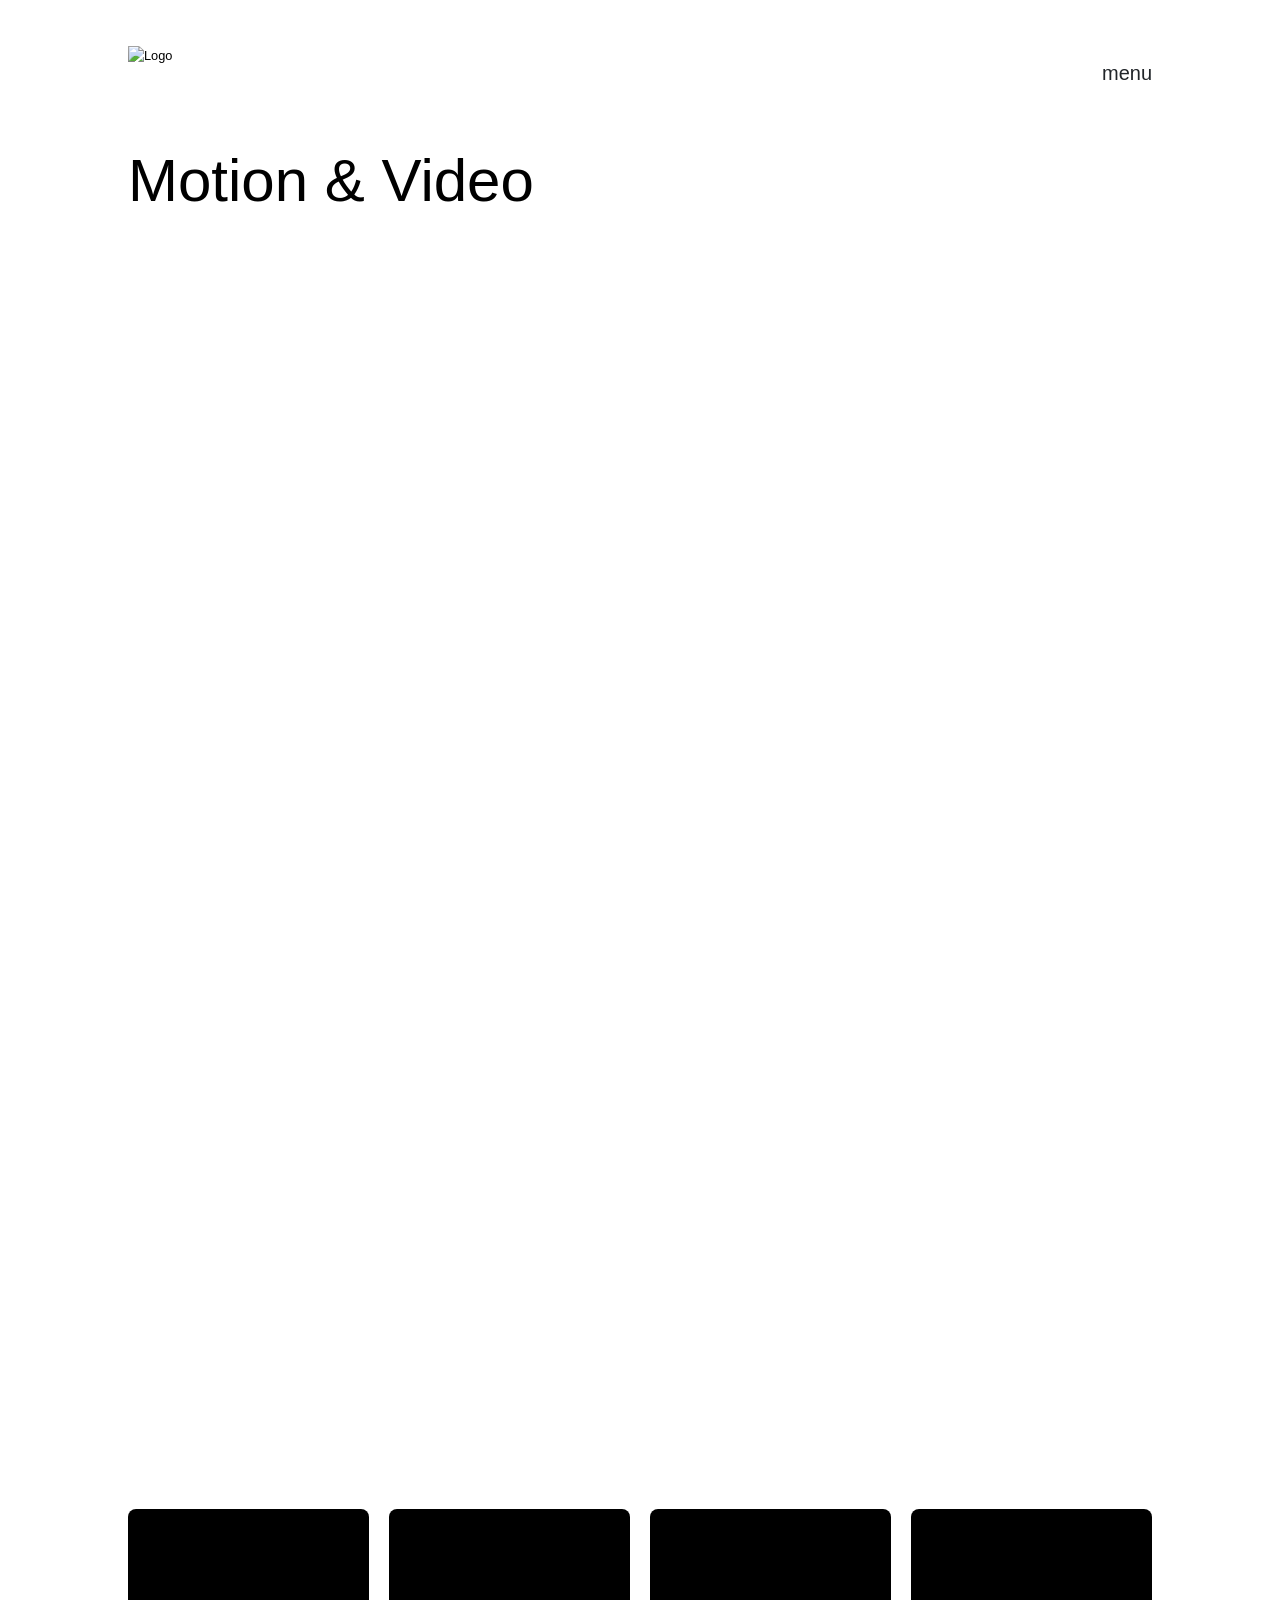
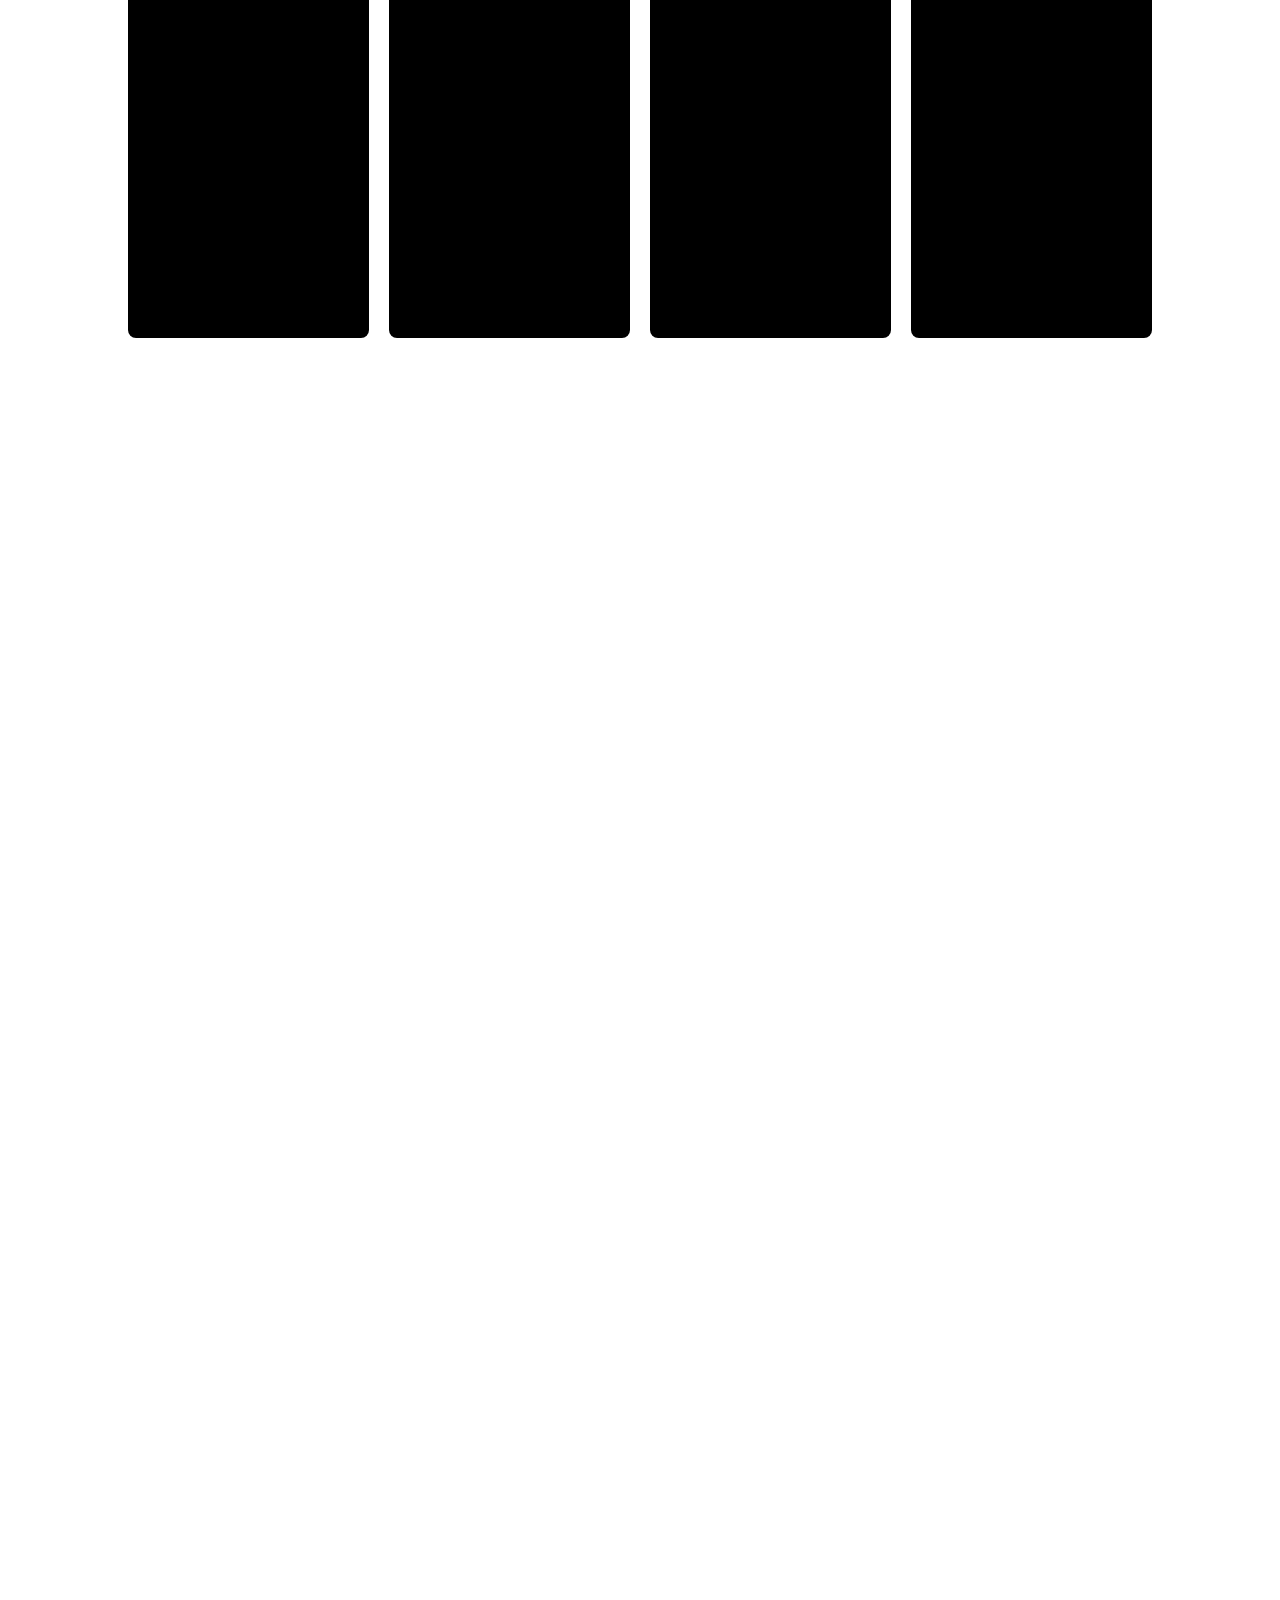
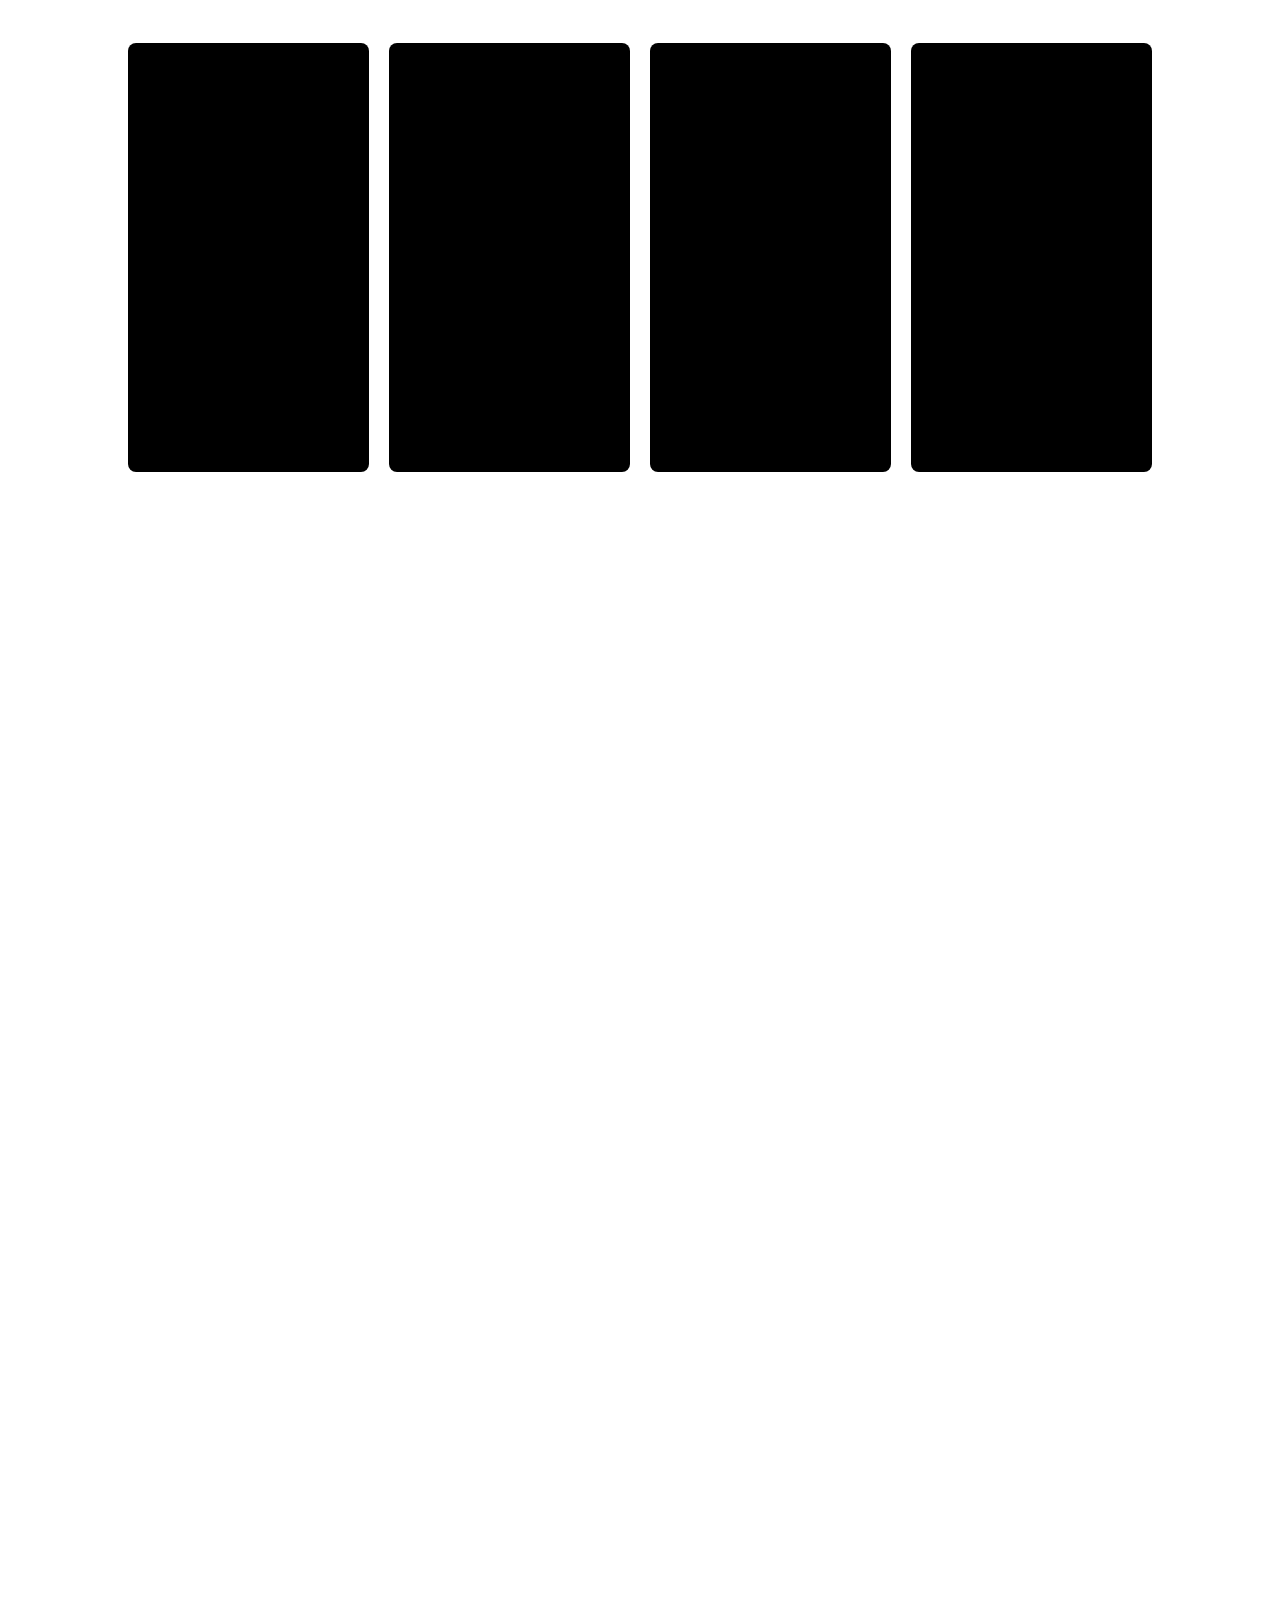
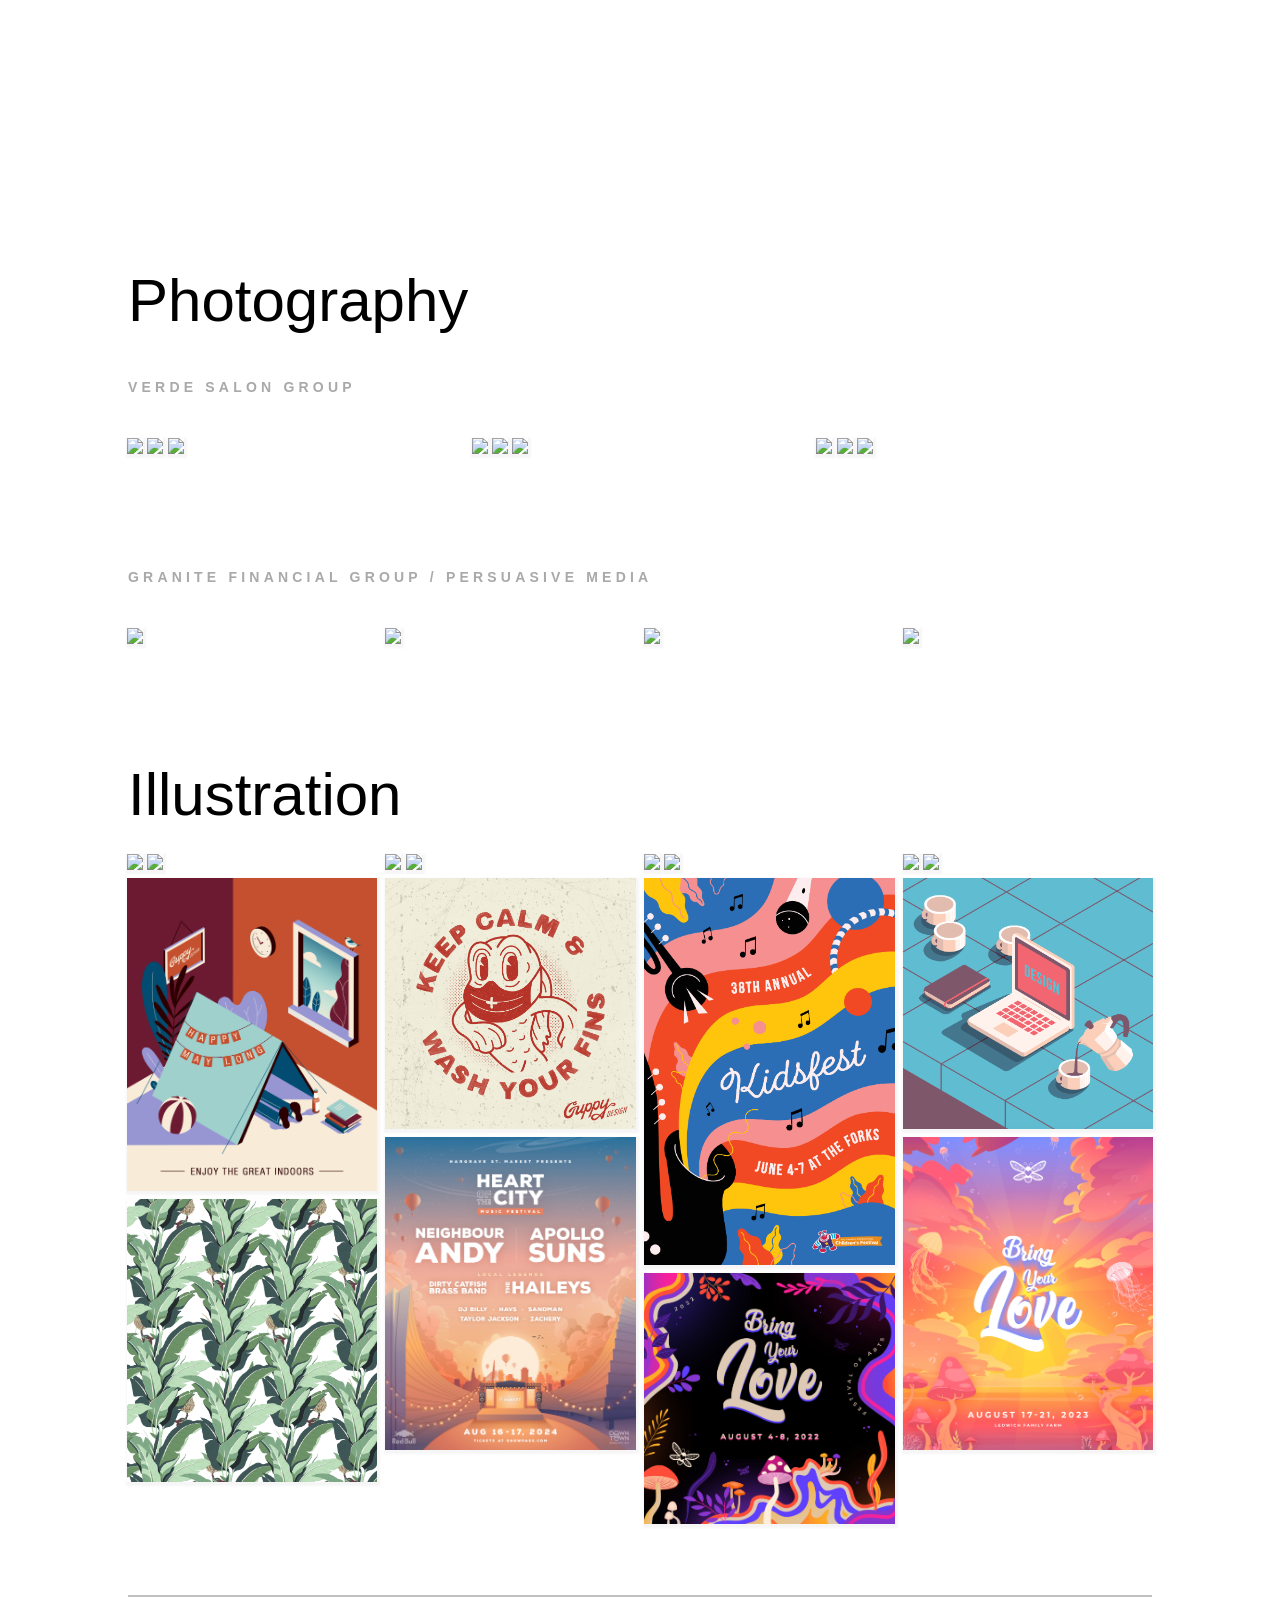
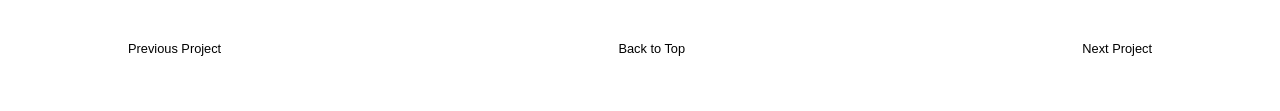
==== commit 838dea1b: "Add files via upload" ====
--- a/motion_detail.html
+++ b/motion_detail.html
@@ -429,11 +429,11 @@
         <div id="caption25" class="caption"></div>   
     </div>  
       
-    <img id="myImg28" src="images/motion/BYL-2022-Graphic-insta.jpg" onclick="open_modal(28);" class="img-fluid"> 
-    <div id="myModal28" class="modal">
-        <span class="close" onclick="close_modal(28);">&times;</span>
-        <img class="modal-content" id="img28">
-        <div id="caption28" class="caption"></div>   
+    <img id="myImg29" src="images/motion/BYL-2022-Graphic-insta.jpg" onclick="open_modal(29);" class="img-fluid"> 
+    <div id="myModal29" class="modal">
+        <span class="close" onclick="close_modal(29);">&times;</span>
+        <img class="modal-content" id="img29">
+        <div id="caption29" class="caption"></div>   
     </div>       
   </div>
     
@@ -464,11 +464,11 @@
     </div>  
       
       
-    <img id="myImg29" src="images/motion/BYL-2023-1080x1350.jpg" onclick="open_modal(29);" class="img-fluid"> 
-    <div id="myModal29" class="modal">
-        <span class="close" onclick="close_modal(29);">&times;</span>
-        <img class="modal-content" id="img29">
-        <div id="caption29" class="caption"></div>   
+    <img id="myImg30" src="images/motion/BYL-2023-1080x1350.jpg" onclick="open_modal(30);" class="img-fluid"> 
+    <div id="myModal30" class="modal">
+        <span class="close" onclick="close_modal(30);">&times;</span>
+        <img class="modal-content" id="img30">
+        <div id="caption30" class="caption"></div>   
     </div>     
   </div>
 </div>
